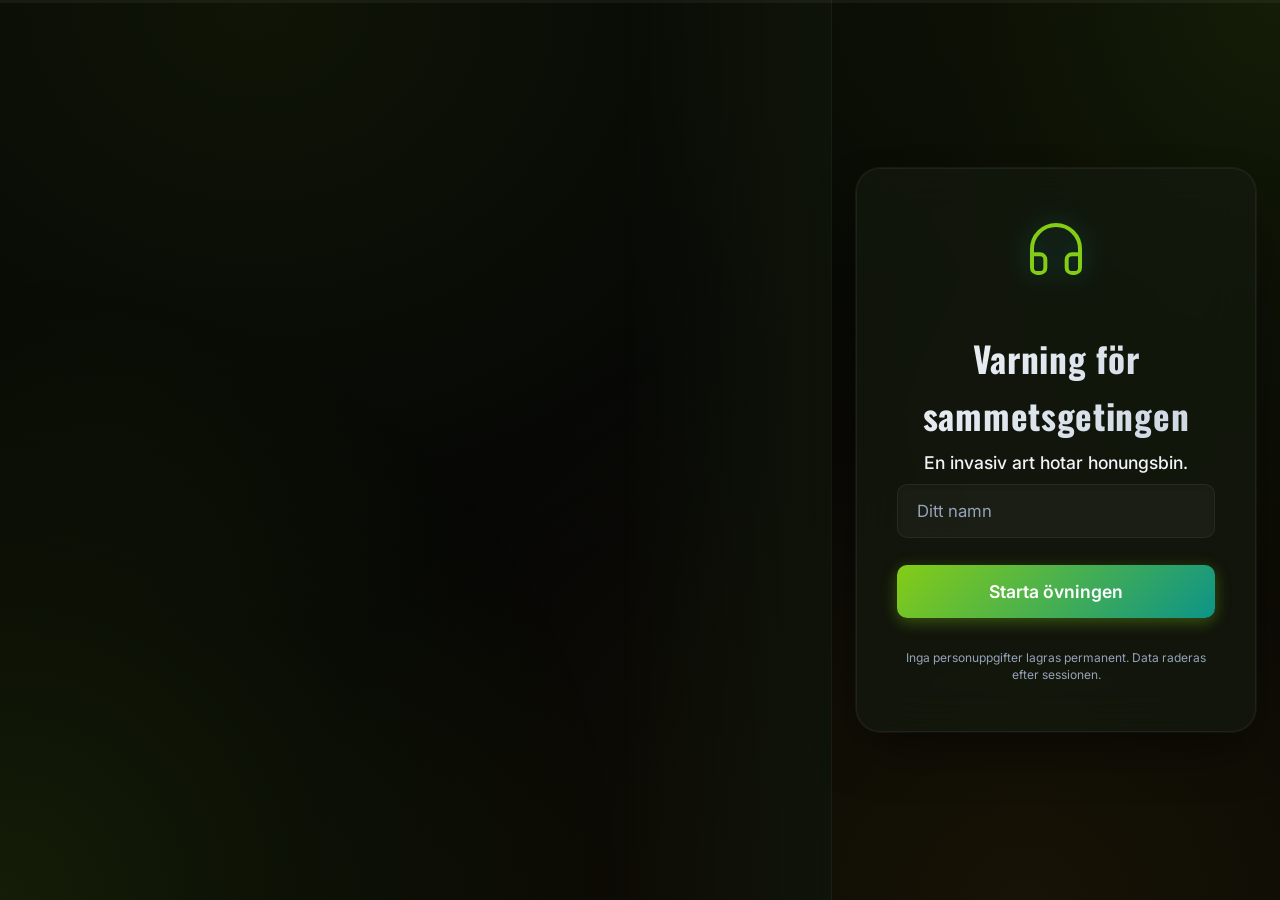
==== index.html @ 755572bb "fix: ta bort play-blockering — elever jobbar självständigt" ====
<!DOCTYPE html>
<html lang="sv">
<head>
    <meta charset="UTF-8">
    <meta name="viewport" content="width=device-width, initial-scale=1.0">
    <title>SoundPulse — Interaktiv Ljudupplevelse</title>
    <meta name="description" content="SoundPulse — en interaktiv ljud-slideshow med synkad transkription, bilder och frågor för klassrummet.">
    <link href="https://fonts.googleapis.com/css2?family=Inter:wght@300;400;500;600;700;800;900&family=Oswald:wght@400;500;600;700&display=swap" rel="stylesheet">
    <style>
        /* ===================================================================
           SOUNDPULSE v2.0 — Design System
           Glassmorphism dark theme, Inter + Oswald typography
           Red Team VEP revision — all K1-K4, V1-V8, F1-F6 addressed
           =================================================================== */

        :root {
            --sp-bg-deep: #0f140a;
            --sp-bg-primary: #151c0f;
            --sp-bg-surface: rgba(20, 26, 15, 0.7);
            --sp-bg-surface-light: rgba(30, 40, 25, 0.5);
            --sp-bg-glass: rgba(255, 255, 255, 0.04);
            --sp-border: rgba(255, 255, 255, 0.06);
            --sp-border-hover: rgba(255, 255, 255, 0.12);
            --sp-accent: #84cc16;
            --sp-accent-glow: rgba(132, 204, 22, 0.35);
            --sp-accent-soft: rgba(132, 204, 22, 0.12);
            --sp-accent-warm: #eab308;
            --sp-accent-warm-glow: rgba(234, 179, 8, 0.3);
            --sp-correct: #10b981;
            --sp-correct-bg: rgba(16, 185, 129, 0.12);
            --sp-incorrect: #ef4444;
            --sp-incorrect-bg: rgba(239, 68, 68, 0.1);
            --sp-warning: #eab308;
            --sp-text: #f0f4f8;
            --sp-text-secondary: #cbd5e1;
            --sp-text-muted: #94a3b8;
            --sp-font-body: 'Inter', -apple-system, BlinkMacSystemFont, sans-serif;
            --sp-font-display: 'Oswald', sans-serif;
            --sp-radius: 16px;
            --sp-radius-sm: 10px;
            --sp-radius-lg: 24px;
            --z-base: 1;
            --z-content: 10;
            --z-player: 50;
            --z-overlay: 100;
            --z-message: 500;
            --z-toast: 1000;
        }

        *, *::before, *::after { margin: 0; padding: 0; box-sizing: border-box; }
        html { font-size: 16px; -webkit-text-size-adjust: 100%; scroll-behavior: smooth; }
        body {
            font-family: var(--sp-font-body);
            background: var(--sp-bg-deep);
            color: var(--sp-text);
            min-height: 100vh;
            overflow-x: hidden;
            line-height: 1.6;
        }

        /* === BACKGROUND === */
        .sp-bg {
            position: fixed; inset: 0; z-index: 0;
            background-color: #050505;
            background-image: 
                radial-gradient(ellipse at 20% 0%, rgba(132, 204, 22, 0.08) 0%, transparent 50%),
                radial-gradient(ellipse at 80% 100%, rgba(234, 179, 8, 0.08) 0%, transparent 50%);
        }

        /* === OFFLINE BANNER (K2) === */
        #spOfflineBanner {
            position: fixed; top: 0; left: 0; right: 0;
            background: #ef4444; color: #fff;
            text-align: center; padding: 0.5rem;
            font-weight: bold; z-index: 9999;
            display: none;
            box-shadow: 0 4px 15px rgba(0,0,0,0.5);
            animation: spSlideDown 0.3s ease-out;
        }

        /* === PROGRESS BAR === */
        .sp-progress-wrap {
            position: fixed; top: 0; left: 0; right: 0; height: 3px;
            background: rgba(255,255,255,0.05); z-index: var(--z-toast);
        }
        .sp-progress-fill {
            height: 100%; width: 0%;
            background: linear-gradient(90deg, var(--sp-accent), var(--sp-accent-warm));
            transition: width 0.3s ease;
        }

        /* === FULLSCREEN MSG === */
        .sp-fullscreen-msg {
            position: fixed; inset: 0; z-index: var(--z-message);
            display: flex; align-items: center; justify-content: center;
            background: #1f2937;
            opacity: 0; pointer-events: none;
            transition: opacity 0.3s ease;
        }
        .sp-fullscreen-msg.show { opacity: 1; pointer-events: all; }
        .sp-fullscreen-msg h1 {
            font-family: var(--sp-font-display);
            font-size: clamp(2rem, 6vw, 4rem);
            text-align: center; padding: 2rem;
            text-transform: uppercase; letter-spacing: 0.05em;
        }

        /* === APP CONTAINER === */
        .sp-main {
            position: relative; z-index: var(--z-content);
            max-width: 1400px; margin: 0 auto;
            padding: 1rem 1.5rem;
            height: 100vh;
            display: flex; flex-direction: column;
            overflow: hidden;
        }

        /* === HEADER === */
        .sp-header {
            display: flex; align-items: center; justify-content: space-between;
            padding: 0.6rem 1rem;
            flex-shrink: 0;
            background: var(--sp-bg-surface);
            backdrop-filter: blur(20px);
            border: 1px solid var(--sp-border);
            border-radius: var(--sp-radius);
            margin-bottom: 1.5rem;
        }
        .sp-header-title {
            font-family: var(--sp-font-display);
            font-size: 1.1rem; font-weight: 600;
            letter-spacing: 0.02em;
        }
        .sp-header-badge {
            font-size: 0.7rem; font-weight: 600;
            padding: 0.25rem 0.6rem;
            border-radius: 99px;
            background: var(--sp-accent-soft);
            color: var(--sp-accent);
            text-transform: uppercase; letter-spacing: 0.08em;
        }
        .sp-login-wrapper {
            display: flex;
            min-height: 100vh; width: 100%;
            position: relative; z-index: 10;
        }
        .sp-login-video-area { display: none; }
        .sp-login-form-area {
            flex: 1; display: flex; align-items: center; justify-content: center;
            padding: 1.5rem; position: relative;
        }
        @media (min-width: 800px) {
            .sp-login-video-area {
                display: block; flex: 0 0 65%;
                position: relative; overflow: hidden;
                border-right: 1px solid var(--sp-border);
            }
            .sp-login-video-area video {
                position: absolute; inset: 0;
                width: 100%; height: 100%; object-fit: cover;
                opacity: 0.9;
            }
            .sp-login-video-overlay {
                position: absolute; inset: 0;
                background: linear-gradient(to right, transparent 75%, var(--sp-bg-deep) 100%);
            }
        }
        .sp-login-wrapper::before {
            content: '';
            position: absolute; inset: 0;
            background: radial-gradient(circle at top right, var(--sp-accent-soft), transparent 40%),
                        radial-gradient(circle at bottom left, var(--sp-accent-soft), transparent 40%);
            z-index: -1; pointer-events: none;
        }

        /* === LOGIN === */
        .sp-login {
            display: flex; align-items: center; justify-content: center;
            min-height: 100vh; padding: 1.5rem;
            position: relative;
            z-index: 10;
        }
        .sp-login-card {
            background: var(--sp-bg-surface);
            backdrop-filter: blur(24px);
            -webkit-backdrop-filter: blur(24px);
            border: 1px solid var(--sp-border);
            box-shadow: 0 25px 50px -12px rgba(0,0,0,0.5), 0 0 0 1px var(--sp-border);
            border-radius: var(--sp-radius-lg);
            padding: 3rem 2.5rem;
            max-width: 440px; width: 100%;
            text-align: center;
            animation: spCardEnter 0.6s cubic-bezier(0.16, 1, 0.3, 1);
        }
        @media (max-width: 480px) {
            .sp-login-card { padding: 2rem 1.5rem; border-radius: var(--sp-radius); }
        }
        .sp-login-logo { 
            font-size: 3.5rem; margin-bottom: 1.5rem; 
            color: var(--sp-accent);
            filter: drop-shadow(0 0 12px rgba(20, 184, 166, 0.4));
        }
        .sp-login-card h1 {
            font-family: var(--sp-font-display);
            font-size: 2.2rem; font-weight: 700;
            letter-spacing: 0.02em; margin-bottom: 0.5rem;
            background: linear-gradient(135deg, var(--sp-text), var(--sp-text-secondary));
            -webkit-background-clip: text;
            -webkit-text-fill-color: transparent;
        }
        .sp-subtitle {
            color: var(--sp-text-secondary);
            font-size: 1rem; margin-bottom: 0.3rem;
        }
        .sp-login-input {
            width: 100%; padding: 1rem 1.2rem;
            background: var(--sp-bg-glass);
            border: 1px solid var(--sp-border);
            border-radius: var(--sp-radius-sm);
            color: var(--sp-text); font-size: 1.05rem;
            font-family: var(--sp-font-body);
            outline: none; transition: all 0.2s;
            margin-bottom: 1.2rem;
            box-shadow: inset 0 2px 4px rgba(0,0,0,0.1);
        }
        .sp-login-input:focus { 
            border-color: var(--sp-accent); 
            background: var(--sp-bg-surface-light);
            box-shadow: 0 0 0 3px var(--sp-accent-soft), inset 0 2px 4px rgba(0,0,0,0.1); 
        }
        .sp-login-input::placeholder { color: var(--sp-text-muted); }

        /* === BUTTONS === */
        .sp-btn-primary {
            width: 100%; padding: 0.9rem 1.5rem;
            background: linear-gradient(135deg, var(--sp-accent), #0d9488);
            color: #fff; border: none; border-radius: var(--sp-radius-sm);
            font-size: 1rem; font-weight: 600;
            font-family: var(--sp-font-body);
            cursor: pointer; transition: all 0.2s;
            box-shadow: 0 4px 15px var(--sp-accent-glow);
        }
        .sp-btn-primary:hover { transform: translateY(-1px); box-shadow: 0 6px 20px var(--sp-accent-glow); }
        .sp-btn-primary:focus-visible { outline: 2px solid var(--sp-accent); outline-offset: 2px; }

        .sp-btn-ghost {
            width: 100%; padding: 0.8rem 1.5rem;
            background: transparent;
            color: var(--sp-text-secondary);
            border: 1px solid var(--sp-border);
            border-radius: var(--sp-radius-sm);
            font-size: 0.9rem; font-weight: 500;
            font-family: var(--sp-font-body);
            cursor: pointer; transition: all 0.2s;
        }
        .sp-btn-ghost:hover { border-color: var(--sp-border-hover); color: var(--sp-text); }
        .sp-btn-ghost:focus-visible { outline: 2px solid var(--sp-accent); outline-offset: 2px; }

        .sp-btn-sm {
            padding: 0.5rem 1rem;
            background: var(--sp-bg-glass);
            border: 1px solid var(--sp-border);
            border-radius: var(--sp-radius-sm);
            color: var(--sp-text-secondary);
            font-size: 0.8rem; font-weight: 500;
            font-family: var(--sp-font-body);
            cursor: pointer; transition: all 0.2s;
        }
        .sp-btn-sm:hover { border-color: var(--sp-accent); color: var(--sp-accent); }
        .sp-btn-sm:focus-visible { outline: 2px solid var(--sp-accent); outline-offset: 2px; }

        .sp-divider {
            display: flex; align-items: center; gap: 1rem;
            color: var(--sp-text-muted); font-size: 0.8rem;
            margin: 1.2rem 0;
        }
        .sp-divider::before, .sp-divider::after {
            content: ''; flex: 1; height: 1px;
            background: var(--sp-border);
        }

        /* === MODE SELECTOR === */
        .sp-mode-selector {
            display: flex; gap: 1rem; margin-top: 1.5rem;
        }
        .sp-mode-card {
            flex: 1; padding: 1.2rem;
            background: var(--sp-bg-glass);
            border: 1px solid var(--sp-border);
            border-radius: var(--sp-radius);
            text-align: center; cursor: pointer;
            transition: all 0.25s;
        }
        .sp-mode-card:hover { border-color: var(--sp-accent); transform: translateY(-2px); }
        .sp-mode-card:focus-visible { outline: 2px solid var(--sp-accent); outline-offset: 2px; }
        .sp-mode-card .sp-mode-icon { font-size: 2rem; margin-bottom: 0.5rem; }
        .sp-mode-card .sp-mode-label {
            font-weight: 600; font-size: 0.9rem;
            color: var(--sp-text);
        }
        .sp-mode-card .sp-mode-desc {
            font-size: 0.75rem; color: var(--sp-text-muted);
            margin-top: 0.3rem;
        }

        /* === PLAYER === */
        .sp-player {
            background: var(--sp-bg-surface);
            backdrop-filter: blur(20px);
            border: 1px solid var(--sp-border);
            border-radius: var(--sp-radius);
            padding: 0.8rem 1rem;
            margin-bottom: 0.8rem;
            flex-shrink: 0;
            display: flex; align-items: center; gap: 0.8rem;
        }
        .sp-player-btn {
            width: 44px; height: 44px;
            background: linear-gradient(135deg, var(--sp-accent), #0d9488);
            border: none; border-radius: 50%;
            color: #fff; font-size: 1.1rem;
            cursor: pointer; display: flex;
            align-items: center; justify-content: center;
            transition: transform 0.15s;
            flex-shrink: 0;
        }
        .sp-player-btn:hover { transform: scale(1.08); }
        .sp-player-btn:focus-visible { outline: 2px solid var(--sp-accent); outline-offset: 2px; }

        .sp-timeline-wrap { flex: 1; display: flex; flex-direction: column; gap: 0.3rem; }
        .sp-timeline {
            width: 100%; height: 6px;
            -webkit-appearance: none; appearance: none;
            background: rgba(255,255,255,0.08);
            border-radius: 3px; outline: none;
            cursor: pointer;
        }
        .sp-timeline::-webkit-slider-thumb {
            -webkit-appearance: none; width: 14px; height: 14px;
            border-radius: 50%;
            background: var(--sp-accent);
            box-shadow: 0 0 6px var(--sp-accent-glow);
            cursor: pointer;
        }
        .sp-timeline::-moz-range-thumb {
            width: 14px; height: 14px;
            border-radius: 50%; border: none;
            background: var(--sp-accent);
            box-shadow: 0 0 6px var(--sp-accent-glow);
            cursor: pointer;
        }
        .sp-timeline::-moz-range-track {
            background: rgba(255,255,255,0.08);
            border-radius: 3px; height: 4px;
        }
        .sp-time-row {
            display: flex; justify-content: space-between;
            font-size: 0.7rem; color: var(--sp-text-muted);
            font-variant-numeric: tabular-nums;
        }
        .sp-speed-btn {
            padding: 0.3rem 0.6rem;
            background: var(--sp-bg-glass);
            border: 1px solid var(--sp-border);
            border-radius: 6px;
            color: var(--sp-text-secondary);
            font-size: 0.75rem; font-weight: 600;
            cursor: pointer; transition: all 0.2s;
            font-family: var(--sp-font-body);
        }
        .sp-speed-btn:hover { border-color: var(--sp-accent); color: var(--sp-accent); }
        .sp-speed-btn:focus-visible { outline: 2px solid var(--sp-accent); outline-offset: 2px; }

        /* === VISUAL CONTENT === */
        .sp-split-layout {
            display: grid;
            grid-template-columns: 1fr;
            gap: 1rem;
            position: relative;
            flex: 1;
            overflow: hidden;
        }
        @media (min-width: 900px) {
            .sp-split-layout {
                grid-template-columns: 35% 1fr;
            }
            .sp-split-layout.no-visual {
                grid-template-columns: 1fr;
            }
        }
        .sp-triptych {
            display: flex;
            flex-direction: column;
            gap: 1rem;
            height: 100%;
        }
        .sp-triptych-top {
            display: flex;
            gap: 1rem;
            height: 40%;
        }
        .sp-triptych-top img {
            width: 50%;
            object-fit: cover;
            border-radius: var(--sp-radius);
            border: 2px solid transparent;
            transition: all 0.6s ease;
            filter: brightness(0.6);
        }
        .sp-triptych-top img.highlight {
            border-color: var(--sp-accent-warm);
            box-shadow: 0 0 25px rgba(234, 179, 8, 0.4), inset 0 0 15px rgba(234, 179, 8, 0.1);
            filter: brightness(1);
            transform: scale(1.03);
        }
        .sp-triptych-top img.dimmed {
            filter: brightness(0.3);
            transform: scale(0.97);
        }
        .sp-triptych-bottom {
            position: relative;
            flex: 1;
            border-radius: var(--sp-radius);
            overflow: hidden;
            border: 1px solid var(--sp-border);
            background: #000;
        }
        .sp-visual-side {
            position: relative;
            border-radius: var(--sp-radius);
            overflow: hidden;
            background: rgba(10, 15, 10, 0.4);
            border: 1px solid rgba(255,255,255,0.06);
            box-shadow: 0 10px 30px -10px rgba(0,0,0,0.5);
            height: 100%;
        }
        .sp-bg-video {
            position: absolute; inset: 0;
            width: 100%; height: 100%;
            object-fit: contain;
            opacity: 0.8;
        }
        .sp-dynamic-side {
            position: relative;
            display: flex; flex-direction: column;
            background: rgba(15, 20, 15, 0.3);
            backdrop-filter: blur(24px);
            -webkit-backdrop-filter: blur(24px);
            border: 1px solid rgba(255,255,255,0.06);
            border-radius: var(--sp-radius);
            padding: 1.5rem;
            overflow: hidden;
            box-shadow: 0 10px 30px -10px rgba(0,0,0,0.5);
            flex: 1;
            min-height: 0;
        }

        .sp-visual {
            background: var(--sp-bg-surface);
            backdrop-filter: blur(20px);
            border: 1px solid var(--sp-border);
            border-radius: var(--sp-radius);
            overflow: hidden; margin-bottom: 1.5rem;
            aspect-ratio: 16/9; position: relative;
        }
        .sp-visual img { width: 100%; height: 100%; object-fit: cover; }
        .sp-segment-title {
            position: absolute; bottom: 0; left: 0; right: 0;
            padding: 1.5rem 1.5rem 1rem 1.5rem;
            background: linear-gradient(transparent, rgba(0,0,0,0.85));
            font-family: var(--sp-font-display);
            font-size: 1.4rem; font-weight: 600;
            color: #ffffff !important;
            text-shadow: 0 2px 6px rgba(0,0,0,0.9);
        }

        /* === TRANSCRIPT === */
        .sp-transcript {
            padding: 4rem 0;
            flex: 1;
            overflow-y: auto;
            scroll-behavior: smooth;
            background: transparent;
            border: none;
            box-shadow: none;
            transition: opacity 0.3s;
            mask-image: linear-gradient(to bottom, transparent 0%, black 15%, black 85%, transparent 100%);
            -webkit-mask-image: linear-gradient(to bottom, transparent 0%, black 15%, black 85%, transparent 100%);
        }
        .sp-line { margin-bottom: 2rem; transition: transform 0.4s cubic-bezier(0.4, 0, 0.2, 1); transform-origin: left center; }
        .sp-line.active-line { transform: scale(1.03); }
        .sp-word { 
            transition: all 0.2s ease-out; 
            border-radius: 4px; padding: 2px 4px; cursor: default; 
            font-size: 1.8rem; line-height: 2.2; font-weight: 500;
            color: #6a7370;
        }
        .sp-word.spoken { 
            color: #a0a8a5;
        }
        .sp-word.active { 
            color: #fde047 !important; 
            font-weight: 700; 
            background: transparent; 
            text-shadow: 0 0 10px rgba(253, 224, 71, 0.3);
        }
        .sp-segment-break { display: block; height: 0.5rem; }
        .sp-word.has-gloss {
            text-decoration: underline;
            text-decoration-color: rgba(234, 179, 8, 0.7);
            text-decoration-style: dotted;
            text-decoration-thickness: 2px;
            text-underline-offset: 4px;
            cursor: help;
            position: relative;
        }
        .sp-word.has-gloss:hover, .sp-word.has-gloss:focus {
            text-decoration-color: rgba(234, 179, 8, 1);
            text-decoration-style: solid;
            background: rgba(234, 179, 8, 0.08);
        }
        .sp-gloss-popup {
            position: absolute;
            top: calc(100% + 4px); left: 0;
            transform: none;
            background: var(--sp-bg-deep);
            border: 1px solid var(--sp-accent-warm);
            border-radius: 8px;
            padding: 0.5rem 0.8rem;
            font-size: 0.75rem;
            color: var(--sp-text);
            line-height: 1.4;
            white-space: normal;
            width: max-content; max-width: 220px; min-width: 160px;
            z-index: 100;
            box-shadow: 0 8px 24px rgba(0,0,0,0.6);
            pointer-events: none;
            opacity: 0;
            transition: opacity 0.2s;
        }
        .sp-word.has-gloss:hover .sp-gloss-popup,
        .sp-word.has-gloss:focus .sp-gloss-popup {
            opacity: 1;
        }

        /* === QUESTION OVERLAY (3D FLIP) === */
        .sp-dynamic-side {
            perspective: 1200px;
        }
        .sp-question-wrap {
            position: absolute; inset: 0; z-index: var(--z-overlay);
            display: flex; align-items: center; justify-content: center;
            background: var(--sp-bg-deep);
            opacity: 0; pointer-events: none;
            padding: 1.5rem;
            backface-visibility: hidden;
            transform: rotateY(180deg);
            transition: opacity 0.15s ease, transform 0.5s ease;
            border-radius: var(--sp-radius);
        }
        .sp-question-wrap.show {
            opacity: 1; pointer-events: all;
            transform: rotateY(0deg);
        }
        .sp-question-card {
            background: var(--sp-bg-surface);
            backdrop-filter: blur(30px);
            border: 1px solid var(--sp-border);
            border-radius: var(--sp-radius-lg);
            padding: 2rem;
            max-width: 600px; width: 100%;
            max-height: 90vh; overflow-y: auto;
        }
        .sp-q-badge {
            font-size: 0.7rem; font-weight: 600;
            padding: 0.25rem 0.7rem;
            border-radius: 99px;
            background: var(--sp-accent-soft);
            color: var(--sp-accent);
            display: inline-block; margin-bottom: 1rem;
            text-transform: uppercase; letter-spacing: 0.06em;
        }

        /* === GLOSSARY TOOLTIP (tap-friendly) === */
        .sp-glossary {
            border-bottom: 1px dashed var(--sp-accent);
            cursor: help;
            color: var(--sp-accent);
        }
        .sp-glossary-def {
            display: none;
            background: #1e293b;
            color: #e2e8f0;
            padding: 0.6rem 0.8rem;
            border-radius: 8px;
            font-size: 0.8rem;
            line-height: 1.4;
            margin-top: 0.4rem;
            box-shadow: 0 4px 20px rgba(0,0,0,0.4);
            animation: spFadeSlideUp 0.2s ease-out;
        }
        .sp-glossary-def.show { display: block; }

        /* === TRANSCRIPT TOGGLE === */
        .sp-transcript-toggle {
            display: none;
            width: 100%; padding: 0.5rem;
            background: var(--sp-bg-glass);
            border: 1px solid var(--sp-border);
            border-radius: var(--sp-radius-sm);
            color: var(--sp-text-secondary);
            font-size: 0.8rem; font-family: var(--sp-font-body);
            cursor: pointer; transition: all 0.2s;
            margin-bottom: 0.5rem;
        }
        .sp-transcript-toggle:hover { border-color: var(--sp-accent); color: var(--sp-accent); }
        @media (max-width: 640px) {
            .sp-transcript-toggle { display: block; }
            .sp-transcript.collapsed { display: none; }
        }

        /* === INSTRUCTION OVERLAY === */
        .sp-intro-overlay {
            position: fixed; inset: 0; z-index: var(--z-overlay);
            display: flex; align-items: center; justify-content: center;
            background: rgba(5, 5, 8, 0.92);
            backdrop-filter: blur(12px);
            padding: 1.5rem;
        }
        .sp-intro-card {
            background: var(--sp-bg-surface);
            border: 1px solid var(--sp-border);
            border-radius: var(--sp-radius-lg);
            padding: 2.5rem 2rem;
            max-width: 480px; width: 100%;
            text-align: center;
            animation: spCardEnter 0.5s ease-out;
        }
        .sp-intro-card h2 {
            font-family: var(--sp-font-display);
            font-size: 1.6rem; margin-bottom: 1.5rem;
        }
        .sp-intro-steps {
            text-align: left;
            margin: 1.5rem 0;
        }
        .sp-intro-step {
            display: flex; align-items: flex-start; gap: 0.8rem;
            margin-bottom: 1rem;
            font-size: 0.95rem;
            color: var(--sp-text-secondary);
        }
        .sp-intro-step-icon {
            font-size: 1.3rem;
            flex-shrink: 0;
            margin-top: 0.1rem;
        }

        /* === REWIND BUTTON === */
        .sp-rewind-btn {
            display: inline-flex; align-items: center; gap: 0.5rem;
            background: var(--sp-bg-surface-light); border: 1px solid var(--sp-border);
            color: var(--sp-text); border-radius: var(--sp-radius-sm);
            padding: 0.6rem 1rem; font-size: 0.85rem; font-weight: 500;
            cursor: pointer; transition: all 0.2s;
            margin-top: 1rem; box-shadow: 0 2px 5px rgba(0,0,0,0.1);
        }
        .sp-rewind-btn:hover { 
            border-color: var(--sp-accent); color: var(--sp-accent); 
            background: var(--sp-bg-surface); transform: translateY(-1px);
            box-shadow: 0 4px 8px rgba(0,0,0,0.15);
        }
        .sp-rewind-btn:active { transform: translateY(0); }
        .sp-q-text {
            font-size: 1.25rem; font-weight: 500;
            line-height: 1.5; margin-bottom: 1.5rem;
            color: var(--sp-text);
        }

        /* MC options */
        .sp-options { display: flex; flex-direction: column; gap: 0.6rem; }
        .sp-opt {
            display: flex; align-items: center; gap: 1rem;
            padding: 1rem 1.2rem;
            background: var(--sp-bg-surface-light); border: 2px solid var(--sp-border);
            border-radius: var(--sp-radius-sm); cursor: pointer; transition: all 0.2s;
            font-size: 1.15rem; color: var(--sp-text);
        }
        .sp-opt:hover { border-color: var(--sp-accent); background: var(--sp-accent-soft); }
        .sp-opt:focus-visible { outline: 2px solid var(--sp-accent); outline-offset: 2px; }
        .sp-opt.correct-opt { border-color: var(--sp-correct); background: var(--sp-correct-bg); }
        .sp-opt.wrong-opt { border-color: var(--sp-incorrect); background: var(--sp-incorrect-bg); }
        .sp-opt.dimmed { opacity: 0.4; }
        .sp-letter {
            width: 28px; height: 28px;
            display: flex; align-items: center; justify-content: center;
            border-radius: 6px; font-weight: 700; font-size: 0.8rem;
            background: var(--sp-bg-surface-light);
            color: var(--sp-text-secondary);
            flex-shrink: 0;
        }

        /* Categorize */
        .sp-cat-area { display: flex; flex-direction: column; gap: 1rem; margin-bottom: 1rem; }
        .sp-cat-bucket {
            background: var(--sp-bg-glass);
            border: 1px solid var(--sp-border);
            border-radius: var(--sp-radius-sm);
            padding: 0.8rem; min-height: 60px;
        }
        .sp-cat-bucket-title {
            font-size: 0.8rem; font-weight: 600;
            color: var(--sp-accent); margin-bottom: 0.5rem;
            text-transform: uppercase; letter-spacing: 0.05em;
        }
        .sp-chip-pool { display: flex; flex-wrap: wrap; gap: 0.5rem; margin-bottom: 1rem; }
        .sp-chip {
            padding: 0.5rem 0.9rem;
            background: var(--sp-bg-surface-light);
            border: 1px solid var(--sp-border);
            border-radius: 99px;
            font-size: 0.85rem; cursor: pointer;
            transition: all 0.2s; user-select: none;
        }
        .sp-chip:hover { border-color: var(--sp-accent); }
        .sp-chip:focus-visible { outline: 2px solid var(--sp-accent); outline-offset: 2px; }
        .sp-chip.assigned-0 { border-color: var(--sp-accent); color: var(--sp-accent); background: var(--sp-accent-soft); }
        .sp-chip.assigned-1 { border-color: var(--sp-accent-warm); color: var(--sp-accent-warm); background: rgba(245,158,11,0.12); }
        .sp-chip.correct-chip { border-color: var(--sp-correct); background: var(--sp-correct-bg); }
        .sp-chip.wrong-chip { border-color: var(--sp-incorrect); background: var(--sp-incorrect-bg); }

        /* Match */
        .sp-match-area { display: grid; grid-template-columns: 1fr 1fr; gap: 0.8rem; margin-bottom: 1rem; }
        .sp-match-item {
            padding: 0.7rem 0.9rem;
            background: var(--sp-bg-glass);
            border: 1px solid var(--sp-border);
            border-radius: var(--sp-radius-sm);
            font-size: 0.85rem; cursor: pointer;
            transition: all 0.2s; text-align: center;
        }
        @media (max-width: 640px) {
            .sp-match-area { gap: 0.4rem; }
            .sp-match-item { font-size: 0.75rem; padding: 0.4rem; }
        }
        .sp-match-item:hover { border-color: var(--sp-accent); }
        .sp-match-item:focus-visible { outline: 2px solid var(--sp-accent); outline-offset: 2px; }
        .sp-match-item.selected { border-color: var(--sp-accent); background: var(--sp-accent-soft); box-shadow: 0 0 10px var(--sp-accent-glow); }
        .sp-match-item.paired { opacity: 0.5; pointer-events: none; border-color: var(--sp-correct); }
        .sp-match-item.wrong-match { border-color: var(--sp-incorrect); background: var(--sp-incorrect-bg); }

        /* Lucktext */
        .sp-lucktext-area { font-size: 1rem; line-height: 2; margin-bottom: 1rem; }
        .sp-luck-input {
            display: inline-block; width: 120px;
            padding: 0.3rem 0.6rem;
            background: var(--sp-bg-glass);
            border: none; border-bottom: 2px solid var(--sp-accent);
            color: var(--sp-text); font-size: 0.95rem;
            font-family: var(--sp-font-body);
            outline: none; transition: border-color 0.2s;
            border-radius: 4px 4px 0 0;
        }
        .sp-luck-input:focus { border-bottom-color: var(--sp-accent-warm); }
        .sp-luck-input.correct-input { border-bottom-color: var(--sp-correct); background: var(--sp-correct-bg); }
        .sp-luck-input.wrong-input { border-bottom-color: var(--sp-incorrect); background: var(--sp-incorrect-bg); }

        /* Freetext */
        .sp-freetext-area { margin-bottom: 1rem; }
        .sp-freetext-textarea {
            width: 100%; min-height: 100px;
            padding: 0.9rem 1rem;
            background: var(--sp-bg-glass);
            border: 1px solid var(--sp-border);
            border-radius: var(--sp-radius-sm);
            color: var(--sp-text); font-size: 0.95rem;
            font-family: var(--sp-font-body);
            outline: none; resize: vertical;
            transition: border-color 0.2s;
        }
        .sp-freetext-textarea:focus { border-color: var(--sp-accent); }
        .sp-freetext-textarea::placeholder { color: var(--sp-text-muted); }

        /* Feedback */
        .sp-feedback {
            margin-top: 1rem; padding: 1rem;
            border-radius: var(--sp-radius-sm);
            font-size: 0.9rem; line-height: 1.5;
            display: none;
        }
        .sp-feedback.show { display: block; animation: spFadeSlideUp 0.3s ease-out; }
        .sp-feedback.ok { background: var(--sp-correct-bg); border: 1px solid rgba(16,185,129,0.3); color: #a7f3d0; }
        .sp-feedback.nok { background: var(--sp-incorrect-bg); border: 1px solid rgba(239,68,68,0.3); color: #fca5a5; }

        .sp-continue-btn {
            display: none; width: 100%;
            margin-top: 1rem; padding: 0.8rem;
            background: var(--sp-bg-glass);
            border: 1px solid var(--sp-border);
            border-radius: var(--sp-radius-sm);
            color: var(--sp-text); font-size: 0.9rem;
            font-weight: 600; cursor: pointer;
            font-family: var(--sp-font-body);
            transition: all 0.2s;
        }
        .sp-continue-btn.show { display: block; animation: spFadeSlideUp 0.3s ease-out; }
        .sp-continue-btn:hover { border-color: var(--sp-accent); }
        .sp-continue-btn:focus-visible { outline: 2px solid var(--sp-accent); outline-offset: 2px; }

        .sp-submit-btn {
            padding: 0.7rem 1.5rem;
            background: linear-gradient(135deg, var(--sp-accent), #0d9488);
            color: #fff; border: none;
            border-radius: var(--sp-radius-sm);
            font-size: 0.9rem; font-weight: 600;
            cursor: pointer; transition: all 0.2s;
            font-family: var(--sp-font-body);
        }
        .sp-submit-btn:hover { transform: translateY(-1px); }
        .sp-submit-btn:focus-visible { outline: 2px solid var(--sp-accent); outline-offset: 2px; }
        .sp-submit-btn:disabled { opacity: 0.5; cursor: not-allowed; transform: none; }

        /* === RESULTS === */
        .sp-results { text-align: center; }
        .sp-results-emoji { font-size: 4rem; margin-bottom: 0.5rem; }
        .sp-results h2 { font-family: var(--sp-font-display); font-size: 1.8rem; margin-bottom: 0.5rem; }
        .sp-score-line { color: var(--sp-text-secondary); margin-bottom: 1.5rem; }
        .sp-result-row {
            display: flex; align-items: center; gap: 0.8rem;
            padding: 0.6rem 0.8rem; border-radius: 8px;
            margin-bottom: 0.4rem; font-size: 0.85rem;
        }
        .sp-result-row.ok { background: var(--sp-correct-bg); }
        .sp-result-row.nok { background: var(--sp-incorrect-bg); }
        .sp-result-icon { font-size: 1.1rem; flex-shrink: 0; }

        /* === TEACHER PANEL === */
        .sp-teacher {
            position: relative; z-index: var(--z-content);
            max-width: 1100px; margin: 0 auto;
            padding: 1.5rem; min-height: 100vh;
        }
        .sp-teacher-layout {
            display: grid;
            grid-template-columns: 3fr 2fr;
            grid-template-areas:
                "top top"
                "main sidebar"
                "bottom bottom";
            gap: 1.5rem;
        }
        @media (max-width: 900px) {
            .sp-teacher-layout {
                grid-template-columns: 1fr;
                grid-template-areas: "top" "main" "sidebar" "bottom";
            }
        }
        .sp-panel-top { grid-area: top; display: flex; align-items: center; gap: 1rem; padding: 0.8rem 1.2rem; }
        .sp-panel-main { grid-area: main; }
        .sp-panel-sidebar { grid-area: sidebar; }
        .sp-panel-bottom { grid-area: bottom; display: flex; gap: 1rem; align-items: center; justify-content: space-between; flex-wrap: wrap; }
        
        .sp-panel {
            background: var(--sp-bg-surface);
            backdrop-filter: blur(20px);
            border: 1px solid var(--sp-border);
            border-radius: var(--sp-radius);
            padding: 1.2rem;
            box-shadow: 0 4px 20px rgba(0,0,0,0.2);
        }
        .sp-panel-title {
            font-family: var(--sp-font-display);
            font-size: 0.9rem; font-weight: 600;
            color: var(--sp-accent); margin-bottom: 1rem;
            text-transform: uppercase; letter-spacing: 0.06em;
        }
        .sp-q-list { display: flex; flex-direction: column; gap: 0.4rem; }
        .sp-q-list-item {
            display: flex; align-items: center; gap: 0.6rem;
            padding: 0.6rem 0.8rem;
            background: var(--sp-bg-glass);
            border: 1px solid var(--sp-border);
            border-radius: 8px;
            font-size: 0.8rem; cursor: pointer;
            transition: all 0.2s;
        }
        .sp-q-list-item:hover { border-color: var(--sp-accent); }
        .sp-q-list-item:focus-visible { outline: 2px solid var(--sp-accent); outline-offset: 2px; }
        .sp-q-list-item.active { border-color: var(--sp-accent); background: var(--sp-accent-soft); }
        .sp-q-list-item.pushed { border-left: 3px solid var(--sp-correct); }

        /* Teacher dashboard */
        .sp-dash-header {
            font-size: 1rem; font-weight: 700;
            margin-bottom: 0.8rem; color: var(--sp-text);
        }
        .sp-dash-q {
            padding: 0.5rem 0.7rem;
            background: var(--sp-bg-glass);
            border-radius: 6px; margin-bottom: 0.3rem;
            font-size: 0.8rem; color: var(--sp-text-secondary);
            display: flex; justify-content: space-between;
        }

        /* Teacher message */
        .sp-msg-input {
            width: 100%; padding: 0.6rem 0.8rem;
            background: var(--sp-bg-glass);
            border: 1px solid var(--sp-border);
            border-radius: 8px;
            color: var(--sp-text); font-size: 0.85rem;
            font-family: var(--sp-font-body);
            outline: none; margin-bottom: 0.5rem;
        }
        .sp-msg-input:focus { border-color: var(--sp-accent); }
        .sp-msg-btns { display: flex; gap: 0.4rem; flex-wrap: wrap; }

        /* Copy link */
        .sp-copy-btn {
            display: inline-flex; align-items: center; gap: 0.4rem;
            padding: 0.5rem 1rem;
            background: var(--sp-bg-glass);
            border: 1px solid var(--sp-border);
            border-radius: 8px;
            color: var(--sp-text-secondary);
            font-size: 0.8rem; cursor: pointer;
            font-family: var(--sp-font-body);
            transition: all 0.2s;
        }
        .sp-copy-btn:hover { border-color: var(--sp-accent); color: var(--sp-accent); }
        .sp-copy-btn:focus-visible { outline: 2px solid var(--sp-accent); outline-offset: 2px; }
        .sp-copy-btn.copied { border-color: var(--sp-correct); color: var(--sp-correct); }

        /* GDPR text */
        .sp-gdpr {
            font-size: 0.7rem; color: var(--sp-text-muted);
            margin-top: 1.5rem; line-height: 1.4;
        }

        /* Live status */
        .sp-live-dot {
            display: inline-block; width: 8px; height: 8px;
            border-radius: 50%; background: var(--sp-correct);
            animation: spPulse 2s infinite; margin-right: 0.4rem;
            vertical-align: middle;
        }


        /* === TEACHER PROGRESS GRID === */
        .sp-student-row {
            display: flex; align-items: center; gap: 0.8rem;
            padding: 0.6rem 0.8rem;
            border-bottom: 1px solid rgba(255,255,255,0.04);
            transition: opacity 0.3s;
        }
        .sp-student-row:last-child { border-bottom: none; }
        .sp-student-row.inactive { opacity: 0.35; }
        .sp-student-name {
            min-width: 100px; max-width: 140px;
            font-size: 0.8rem; font-weight: 500;
            color: var(--sp-text);
            white-space: nowrap; overflow: hidden; text-overflow: ellipsis;
        }
        .sp-q-squares {
            display: flex; gap: 3px; flex: 1;
        }
        .sp-q-square {
            width: 24px; height: 24px;
            border-radius: 4px;
            border: 1px solid rgba(255,255,255,0.08);
            background: rgba(255,255,255,0.04);
            transition: all 0.3s;
            position: relative;
        }
        .sp-q-square.correct { background: var(--sp-correct); border-color: var(--sp-correct); }
        .sp-q-square.incorrect { background: var(--sp-incorrect); border-color: var(--sp-incorrect); }
        .sp-q-square.rewound-correct { background: var(--sp-warning); border-color: var(--sp-warning); }
        .sp-q-square.rewound-incorrect { background: #f97316; border-color: #f97316; }
        .sp-q-square::after {
            content: attr(data-q);
            position: absolute; inset: 0;
            display: flex; align-items: center; justify-content: center;
            font-size: 0.55rem; font-weight: 700; color: rgba(255,255,255,0.7);
        }

        /* === ANIMATIONS === */
        @keyframes spCardEnter {
            from { opacity: 0; transform: translateY(30px) scale(0.96); }
            to { opacity: 1; transform: translateY(0) scale(1); }
        }
        @keyframes spFadeSlideUp {
            from { opacity: 0; transform: translateY(10px); }
            to { opacity: 1; transform: translateY(0); }
        }
        @keyframes spPulse {
            0%, 100% { opacity: 1; }
            50% { opacity: 0.5; }
        }
        @keyframes spSlideIn {
            from { opacity: 0; transform: translateX(40px); }
            to { opacity: 1; transform: translateX(0); }
        }
        @keyframes spSlideDown {
            from { transform: translateY(-100%); }
            to { transform: translateY(0); }
        }

        /* === FOCUS VISIBLE (K3) === */
        :focus-visible { outline: 2px solid var(--sp-accent); outline-offset: 2px; }
        [role="button"] { cursor: pointer; }

        /* === REDUCED MOTION === */
        @media (prefers-reduced-motion: reduce) {
            *, *::before, *::after {
                animation: none !important;
                transition: none !important;
            }
            .sp-live-dot {
                animation: none !important;
                opacity: 1;
            }
        }

        /* === CUSTOM SCROLLBAR === */
        .sp-transcript::-webkit-scrollbar { width: 6px; }
        .sp-transcript::-webkit-scrollbar-track { background: transparent; }
        .sp-transcript::-webkit-scrollbar-thumb {
            background: rgba(255,255,255,0.15); border-radius: 3px;
        }
        .sp-transcript::-webkit-scrollbar-thumb:hover { background: rgba(255,255,255,0.25); }
        .sp-transcript { scrollbar-width: thin; scrollbar-color: rgba(255,255,255,0.15) transparent; }

        /* === RESPONSIVE === */
        @media (max-width: 768px) {
            .sp-teacher-grid { grid-template-columns: 1fr; }
        }
        @media (max-width: 640px) {
            .sp-main { padding: 0.5rem; height: 100vh; }
            .sp-header { padding: 0.8rem 1rem; }
            .sp-mode-selector { flex-direction: column; }
            .sp-login-card { padding: 2rem 1.5rem; }
            .sp-match-area { grid-template-columns: 1fr; }
            .sp-visual { max-height: 30vh; }
            .sp-visual img { max-height: 25vh; object-fit: contain; }
            .sp-segment-title { font-size: 0.85rem; }
            .sp-question-card { padding: 1.5rem 1rem; }
            .sp-q-text { font-size: 1rem; }
        }
        @media (max-width: 420px) {
            .sp-main { padding: 0.3rem; height: 100vh; }
            .sp-header-title { font-size: 0.9rem; }
            .sp-player-btn { width: 36px; height: 36px; font-size: 0.9rem; }
            .sp-transcript { max-height: 120px; font-size: 0.85rem; }
        }

        /* === BEE DEFENSE GAME === */
        .sp-game-wrap {
            position: fixed; inset: 0; z-index: var(--z-overlay);
            background: #050508;
            display: none;
        }
        .sp-game-wrap.show { display: block; }
        .sp-game-canvas {
            width: 100%; height: 100%;
            display: block;
            touch-action: none;
        }
        .sp-game-hud {
            position: fixed; top: 1rem; left: 50%;
            transform: translateX(-50%);
            z-index: calc(var(--z-overlay) + 1);
            display: flex; flex-direction: column; align-items: center; gap: 0.5rem;
            pointer-events: none;
        }
        .sp-game-title {
            font-family: var(--sp-font-display);
            font-size: 1.3rem; font-weight: 700;
            color: var(--sp-text);
            text-shadow: 0 2px 8px rgba(0,0,0,0.8);
            letter-spacing: 0.04em;
        }
        .sp-game-temp-wrap {
            width: 240px; height: 24px;
            background: rgba(15, 20, 30, 0.8);
            backdrop-filter: blur(10px);
            border: 1px solid var(--sp-border);
            border-radius: 12px;
            overflow: hidden; position: relative;
        }
        .sp-game-temp-fill {
            height: 100%; width: 0%;
            background: linear-gradient(90deg, #3b82f6, #f59e0b, #ef4444, #dc2626);
            transition: width 0.3s ease;
            border-radius: 12px;
        }
        .sp-game-temp-text {
            position: absolute; inset: 0;
            display: flex; align-items: center; justify-content: center;
            font-size: 0.75rem; font-weight: 700;
            color: #fff; text-shadow: 0 1px 3px rgba(0,0,0,0.5);
            font-variant-numeric: tabular-nums;
        }
        .sp-game-status {
            font-size: 0.8rem; color: var(--sp-text-secondary);
            text-shadow: 0 1px 4px rgba(0,0,0,0.8);
        }
        .sp-game-instructions {
            position: fixed; bottom: 1.5rem; left: 50%;
            transform: translateX(-50%);
            z-index: calc(var(--z-overlay) + 1);
            max-width: 400px; width: 90%;
            padding: 1rem 1.2rem;
            background: rgba(15, 20, 30, 0.85);
            backdrop-filter: blur(20px);
            border: 1px solid var(--sp-border);
            border-radius: var(--sp-radius);
            text-align: center;
            pointer-events: auto;
            animation: spFadeSlideUp 0.5s ease-out;
        }
        .sp-game-instructions p {
            font-size: 0.85rem; color: var(--sp-text-secondary);
            line-height: 1.5; margin-bottom: 0.5rem;
        }
        .sp-game-victory {
            position: fixed; inset: 0;
            z-index: calc(var(--z-overlay) + 5);
            display: flex; flex-direction: column;
            align-items: center; justify-content: center;
            background: rgba(5, 5, 8, 0.9);
            backdrop-filter: blur(8px);
            animation: spFadeSlideUp 0.5s ease-out;
        }
        .sp-game-victory h1 {
            font-family: var(--sp-font-display);
            font-size: clamp(2rem, 5vw, 3.5rem);
            margin-bottom: 0.5rem;
        }
        .sp-game-victory p {
            color: var(--sp-text-secondary);
            font-size: 1.1rem; margin-bottom: 2rem;
        }
        .sp-game-exit-btn {
            position: fixed; top: 1rem; right: 1rem;
            z-index: calc(var(--z-overlay) + 2);
            padding: 0.5rem 1rem;
            background: rgba(15, 20, 30, 0.7);
            border: 1px solid var(--sp-border);
            border-radius: 8px;
            color: var(--sp-text-secondary);
            font-size: 0.8rem; cursor: pointer;
            font-family: var(--sp-font-body);
            backdrop-filter: blur(10px);
        }
        .sp-game-exit-btn:hover { color: var(--sp-text); border-color: var(--sp-accent); }

        /* === A11Y & THEME === */
        .sp-skip-link {
            position: absolute;
            top: -50px;
            left: 10px;
            background: var(--sp-accent);
            color: var(--sp-bg-primary);
            padding: 8px 16px;
            border-radius: var(--sp-radius-sm);
            z-index: 10000;
            font-weight: bold;
            transition: top 0.2s;
            text-decoration: none;
        }
        .sp-skip-link:focus { top: 10px; }

        /* Custom Scrollbar */
        ::-webkit-scrollbar { width: 10px; height: 10px; }
        ::-webkit-scrollbar-track { background: var(--sp-bg-deep); }
        ::-webkit-scrollbar-thumb { background: var(--sp-border-hover); border-radius: 5px; }
        ::-webkit-scrollbar-thumb:hover { background: var(--sp-text-muted); }

        /* === RESPONSIVE: CHROMEBOOKS & SMALL SCREENS === */
        @media (max-height: 700px) {
            .sp-word { font-size: 1.2rem; line-height: 1.8; }
            .sp-player { padding: 0.4rem 0.8rem; gap: 0.4rem; }
            .sp-triptych-top { height: 30%; }
            .sp-question-card { padding: 1rem; font-size: 0.85rem; }
            .sp-question-card h3 { font-size: 1rem; }
        }
        @media (max-width: 600px) {
            .sp-split-layout { flex-direction: column; }
            .sp-visual-side { max-height: 30vh; }
            .sp-word { font-size: 1.1rem; line-height: 1.6; }
        }
    </style>
</head>
<body>
    <a href="#spRoot" class="sp-skip-link">Hoppa till innehåll</a>
    <div class="sp-bg"></div>
    <div id="spOfflineBanner" role="alert" aria-live="assertive">Anslutningen bruten — försöker återansluta…</div>
    <div class="sp-progress-wrap"><div class="sp-progress-fill" id="spProgressBar" role="progressbar" aria-valuemin="0" aria-valuemax="100" aria-valuenow="0"></div></div>
    <div class="sp-fullscreen-msg" id="spFullscreenMsg" role="alert" aria-live="assertive"><h1 id="spFullscreenMsgText"></h1></div>
    <div id="spRoot"></div>
    <audio id="spAudio" preload="auto"></audio>

    <script>
    /* ===================================================================
       SOUNDPULSE v2.0 — Application Logic
       Zero-build, single-file, KeyValue-synced classroom tool
       Red Team VEP revision: K1-K4, V1-V8, F1-F6
       =================================================================== */

    // ─── i18n STRINGS (F1) ───
    const STRINGS = {
        sv: {
            appName: 'SoundPulse',
            joinBtn: 'Gå med →',
            guestBtn: 'Gå med som gäst',
            namePlaceholder: 'Ditt namn (valfritt)',
            liveMode: 'Live-synk',
            liveModeDesc: 'Synkad med läraren',
            practiceMode: 'Öva själv',
            practiceModeDesc: 'I din egen takt',
            waitingMsg: 'Väntar på att läraren ska pusha en fråga...',
            questionOf: 'Fråga {n} av {total}',
            continueBtn: 'Fortsätt lyssna →',
            answerRegistered: 'Svar registrerat. Väntar på nästa fråga…',
            submitBtn: 'Lämna in',
            checkBtn: 'Kontrollera',
            resultsTitle: 'Resultat',
            retryBtn: 'Försök igen',
            gdprText: 'Inga personuppgifter lagras permanent. Data raderas efter sessionen.',
            offlineMsg: 'Anslutningen bruten — försöker återansluta…',
            copyLink: 'Kopiera elevlänk',
            copied: 'Kopierad!',
            resetConfirm: 'Är du säker? Alla elevsvar nollställs.',
            resetBtn: 'Nollställ session',
            sendMsg: 'Skicka',
            clearMsg: 'Rensa',
            pushQ: 'Pusha',
            showResults: 'Visa resultat',
            studentsConnected: '{n} elev{pl} anslutna',
            noStudents: 'Inga elever anslutna ännu',
            correct: 'Rätt',
            incorrect: 'Fel',
            pending: 'Väntar',
            notAnswered: 'Ej besvarad',
            fullScore: 'Full pott! Strålande!',
            goodScore: 'Bra jobbat!',
            okScore: 'En bra start!',
            lowScore: 'Dags att repetera!',
            dragHint: 'Klicka för att tilldela kategori',
            matchHint: 'Klicka vänster, sedan höger för att para ihop',
            lucktextHint: 'Fyll i luckorna',
            freetextHint: 'Skriv ditt svar'
        },
        en: {
            appName: 'SoundPulse',
            joinBtn: 'Join →',
            guestBtn: 'Join as guest',
            namePlaceholder: 'Your name (optional)',
            liveMode: 'Live sync',
            liveModeDesc: 'Synced with teacher',
            practiceMode: 'Practice',
            practiceModeDesc: 'At your own pace',
            waitingMsg: 'Waiting for the teacher to push a question...',
            questionOf: 'Question {n} of {total}',
            continueBtn: 'Continue listening →',
            answerRegistered: 'Answer registered. Waiting for next question...',
            submitBtn: 'Submit',
            checkBtn: 'Check',
            resultsTitle: 'Results',
            retryBtn: 'Try again',
            gdprText: 'No personal data is stored permanently. Data is deleted after the session.',
            offlineMsg: 'Connection lost — trying to reconnect...',
            copyLink: 'Copy student link',
            copied: 'Copied!',
            resetConfirm: 'Are you sure? All student answers will be reset.',
            resetBtn: 'Reset session',
            sendMsg: 'Send',
            clearMsg: 'Clear',
            pushQ: 'Push',
            showResults: 'Show results',
            studentsConnected: '{n} student{pl} connected',
            noStudents: 'No students connected yet',
            correct: 'Correct',
            incorrect: 'Wrong',
            pending: 'Waiting',
            notAnswered: 'Not answered',
            fullScore: 'Perfect score! Brilliant!',
            goodScore: 'Well done!',
            okScore: 'A good start!',
            lowScore: 'Time to review!',
            dragHint: 'Click to assign category',
            matchHint: 'Click left, then right to pair',
            lucktextHint: 'Fill in the blanks',
            freetextHint: 'Write your answer'
        },
        ar: {
            appName: 'SoundPulse',
            joinBtn: '← انضم',
            guestBtn: 'انضم كضيف',
            namePlaceholder: 'اسمك (اختياري)',
            liveMode: 'بث مباشر',
            liveModeDesc: 'متزامن مع المعلم',
            practiceMode: 'تدريب',
            practiceModeDesc: 'بسرعتك الخاصة',
            waitingMsg: 'في انتظار المعلم لإرسال سؤال...',
            questionOf: 'سؤال {n} من {total}',
            continueBtn: '← تابع الاستماع',
            answerRegistered: 'تم تسجيل الإجابة. في انتظار السؤال التالي...',
            submitBtn: 'إرسال',
            checkBtn: 'تحقق',
            resultsTitle: 'النتائج',
            retryBtn: 'حاول مرة أخرى',
            gdprText: 'لا يتم تخزين أي بيانات شخصية بشكل دائم. يتم حذف البيانات بعد الجلسة.',
            offlineMsg: 'انقطع الاتصال — جاري إعادة الاتصال...',
            correct: 'صحيح',
            incorrect: 'خطأ',
            pending: 'في الانتظار',
            notAnswered: 'لم يتم الإجابة',
            fullScore: 'درجة كاملة! رائع!',
            goodScore: 'أحسنت!',
            okScore: 'بداية جيدة!',
            lowScore: 'حان وقت المراجعة!',
            dragHint: 'انقر لتعيين الفئة',
            matchHint: 'انقر على اليسار ثم اليمين للمطابقة',
            lucktextHint: 'املأ الفراغات',
            freetextHint: 'اكتب إجابتك',
            copyLink: 'انسخ رابط الطالب',
            copied: 'تم النسخ!',
            resetConfirm: 'هل أنت متأكد؟ سيتم إعادة تعيين جميع إجابات الطلاب.',
            resetBtn: 'إعادة تعيين الجلسة',
            sendMsg: 'إرسال',
            clearMsg: 'مسح',
            pushQ: 'إرسال',
            showResults: 'عرض النتائج',
            studentsConnected: '{n} طالب{pl} متصلين',
            noStudents: 'لا يوجد طلاب متصلين بعد'
        }
    };
    let currentLang = 'sv';
    function t(key) { return (STRINGS[currentLang] && STRINGS[currentLang][key]) || STRINGS.sv[key] || key; }

    window.switchLang = function(lang) {
        currentLang = lang;
        document.documentElement.lang = lang;
        document.documentElement.dir = (lang === 'ar') ? 'rtl' : 'ltr';
        if (document.querySelector('.sp-login')) renderLogin();
    };

    // ─── CONFIG ───
    const SP_CONFIG = {
        APP_KEY: 'SoundPulse_sammetsjattingen_v2',
        BASE_URL: 'https://keyvalue.immanuel.co/api/KeyVal',
        SYNC_INTERVAL: 2500,
        POLL_INTERVAL: 3000,
        AUDIO_FILE: 'assets/soundpulse_sammetsjattingen.mp3'
    };

    // ─── STATE ───
    const SP = {
        mode: null,
        studentName: null,
        studentId: null,
        currentQ: -1,
        answers: {},
        activatedQuestions: new Set(),
        rewoundQuestions: new Set(),
        isPlaying: false,
        studentPaused: false, // Student manually paused (prevents live sync override)
        syncInterval: null,
        pollInterval: null,
        audioTime: 0,
        teacherPushedQ: -1,
        currentSegmentIdx: -1,
        knownStudents: new Map(),
        studentAnswers: new Map(),
        offlineCount: 0,
        maxListenedTime: 0
    };

    let CONFIG_DATA = null;
    let TRANSCRIPTION = { segments: [] };

    // ─── DOM REFS ───
    const root = document.getElementById('spRoot');
    const audioEl = document.getElementById('spAudio');
    const progressBar = document.getElementById('spProgressBar');
    const fullscreenMsg = document.getElementById('spFullscreenMsg');
    const fullscreenMsgText = document.getElementById('spFullscreenMsgText');
    const offlineBanner = document.getElementById('spOfflineBanner');

    // ─── SPEEDS ───
    const speeds = [0.75, 1, 1.25, 1.5, 2];
    let speedIdx = 1;

    // ─── MATCH STATE ───
    let matchSelectedLeft = null;
    let matchPairs = [];
    let matchShuffledRight = [];

    // ─── CATEGORIZE STATE ───
    let catAssignments = {};

    // ═══════════════════════════════════════════
    // UTILITY FUNCTIONS
    // ═══════════════════════════════════════════

    function strToHex(str) {
        return Array.from(new TextEncoder().encode(str)).map(b => b.toString(16).padStart(2, '0')).join('');
    }

    function hexToStr(hex) {
        try {
            const bytes = new Uint8Array(Math.ceil(hex.length / 2));
            for (let i = 0; i < bytes.length; i++) bytes[i] = parseInt(hex.substr(i * 2, 2), 16);
            return new TextDecoder().decode(bytes);
        } catch(e) { return ''; }
    }

    function formatTime(seconds) {
        const m = Math.floor(seconds / 60);
        const s = Math.floor(seconds % 60);
        return `${m}:${s.toString().padStart(2, '0')}`;
    }

    function generateStudentId() {
        return 'sp_' + Math.random().toString(36).substring(2, 8);
    }

    function shuffleArray(arr) {
        const a = [...arr];
        for (let i = a.length - 1; i > 0; i--) {
            const j = Math.floor(Math.random() * (i + 1));
            [a[i], a[j]] = [a[j], a[i]];
        }
        return a;
    }

    function keyHandler(fn) {
        return `onkeydown="if(event.key==='Enter'||event.key===' '){event.preventDefault();${fn}}"`;
    }

    // Focus-trap for modals (a11y)
    function trapFocus(container) {
        if (!container) return;
        const focusable = container.querySelectorAll('button, [href], input, select, textarea, [tabindex]:not([tabindex="-1"])');
        if (focusable.length === 0) return;
        const first = focusable[0];
        const last = focusable[focusable.length - 1];
        container._focusTrapHandler = function(e) {
            if (e.key !== 'Tab') return;
            if (e.shiftKey) {
                if (document.activeElement === first) { e.preventDefault(); last.focus(); }
            } else {
                if (document.activeElement === last) { e.preventDefault(); first.focus(); }
            }
        };
        container.addEventListener('keydown', container._focusTrapHandler);
        first.focus();
    }
    function releaseFocusTrap(container) {
        if (container && container._focusTrapHandler) {
            container.removeEventListener('keydown', container._focusTrapHandler);
            delete container._focusTrapHandler;
        }
    }

    // ═══════════════════════════════════════════
    // NETWORK (F4: AbortController + K2: Offline)
    // ═══════════════════════════════════════════

    async function fetchWithTimeout(url, opts = {}, timeout = 5000) {
        const controller = new AbortController();
        const id = setTimeout(() => controller.abort(), timeout);
        try {
            const res = await fetch(url, { ...opts, signal: controller.signal });
            clearTimeout(id);
            return res;
        } catch(e) {
            clearTimeout(id);
            throw e;
        }
    }

    function handleOffline() {
        SP.offlineCount++;
        if (SP.offlineCount >= 2) {
            offlineBanner.style.display = 'block';
        }
    }

    function handleOnline() {
        SP.offlineCount = 0;
        offlineBanner.style.display = 'none';
    }

    // ═══════════════════════════════════════════
    // API HELPERS
    // ═══════════════════════════════════════════

    async function apiSet(key, value) {
        try {
            await fetchWithTimeout(
                `${SP_CONFIG.BASE_URL}/UpdateValue/${SP_CONFIG.APP_KEY}/${key}/${value}`,
                { method: 'POST', mode: 'cors' }
            );
            handleOnline();
        } catch(e) {
            console.warn('API set failed:', e);
            handleOffline();
        }
    }

    async function apiGet(key) {
        try {
            const res = await fetchWithTimeout(
                `${SP_CONFIG.BASE_URL}/GetValue/${SP_CONFIG.APP_KEY}/${key}?t=${Date.now()}`,
                { cache: 'no-store' }
            );
            const text = await res.text();
            handleOnline();
            if (!text || text.includes('not found')) return null;
            return text.replace(/"/g, '').trim();
        } catch(e) {
            handleOffline();
            return null;
        }
    }

    // ═══════════════════════════════════════════
    // TEACHER STATE SYNC
    // ═══════════════════════════════════════════

    let teacherMsgColor = 'none';
    let teacherMsgText = '';

    async function setTeacherState(audioTime, questionIdx, isPlaying, msgColor = 'none', msgText = '') {
        const msgHex = msgColor === 'none' ? 'none' : strToHex(msgText);
        const state = `${Math.floor(audioTime)}_${questionIdx}_${isPlaying ? '1' : '0'}_${msgColor}_${msgHex}`;
        await apiSet('state', state);
    }

    async function getTeacherState() {
        const raw = await apiGet('state');
        if (!raw) return { audioTime: 0, questionIdx: -1, isPlaying: false, msgColor: 'none', msgText: '' };
        const parts = raw.split('_');
        return {
            audioTime: parseInt(parts[0]) || 0,
            questionIdx: parseInt(parts[1]) || -1,
            isPlaying: parts[2] === '1',
            msgColor: parts[3] || 'none',
            msgText: parts[4] && parts[4] !== 'none' ? hexToStr(parts[4]) : ''
        };
    }

    async function submitAnswer(questionId, answer) {
        const key = `ans_${SP.studentId}`;
        const existing = await apiGet(key) || '';
        const decoded = existing ? hexToStr(existing) : '';
        // Prefix with R if this question was rewound
        const qIdx = CONFIG_DATA ? CONFIG_DATA.questions.findIndex(q => q.id === questionId) : -1;
        const prefix = SP.rewoundQuestions.has(qIdx) ? 'R' : '';
        const updated = decoded ? `${decoded},${questionId}:${prefix}${answer}` : `${questionId}:${prefix}${answer}`;
        await apiSet(key, strToHex(updated));
    }

    async function registerStudent() {
        const nameHex = strToHex(SP.studentName || 'Gäst');
        await apiSet(`stu_${SP.studentId}`, nameHex);
        // Send initial heartbeat
        await apiSet(`hb_${SP.studentId}`, String(Date.now()));
        // Register in student list with retry to mitigate race conditions
        for (let attempt = 0; attempt < 2; attempt++) {
            const list = await apiGet('student_list') || '';
            const decoded = list ? hexToStr(list) : '';
            if (decoded.includes(SP.studentId)) break; // already registered
            const updated = decoded ? `${decoded},${SP.studentId}` : SP.studentId;
            await apiSet('student_list', strToHex(updated));
            // Verify write succeeded
            const verify = await apiGet('student_list') || '';
            const verifyDecoded = verify ? hexToStr(verify) : '';
            if (verifyDecoded.includes(SP.studentId)) break;
            // If failed, retry after short delay
            await new Promise(r => setTimeout(r, 200 + Math.random() * 300));
        }
        // Start heartbeat interval (every 15s)
        setInterval(() => {
            apiSet(`hb_${SP.studentId}`, String(Date.now()));
        }, 15000);
    }

    // ═══════════════════════════════════════════
    // RENDER: LOGIN (V6: no duplicate sp-bg)
    // ═══════════════════════════════════════════

    function renderLogin() {
        root.innerHTML = `
        <div class="sp-bg"></div>
        <div class="sp-login-wrapper">
            <div class="sp-login-video-area">
                <video src="assets/bikupa_login.mp4" autoplay loop muted playsinline></video>
                <div class="sp-login-video-overlay"></div>
            </div>
            <div class="sp-login-form-area">
                <div class="sp-login-card">
                    <div class="sp-login-logo"><svg viewBox="0 0 24 24" width="64" height="64" fill="none" stroke="currentColor" stroke-width="1.5" stroke-linecap="round" stroke-linejoin="round"><path d="M3 18v-6a9 9 0 0 1 18 0v6"/><path d="M21 19a2 2 0 0 1-2 2h-1a2 2 0 0 1-2-2v-3a2 2 0 0 1 2-2h3v5zM3 19a2 2 0 0 0 2 2h1a2 2 0 0 0 2-2v-3a2 2 0 0 0-2-2H3v5z"/></svg></div>
                    <h1>${CONFIG_DATA ? CONFIG_DATA.title : t('appName')}</h1>
                    <p class="sp-subtitle" style="font-weight: 500; font-size: 1.1rem; line-height: 1.4; margin-bottom: 0.5rem; color: var(--sp-text);">${CONFIG_DATA ? CONFIG_DATA.subject : 'Interaktiv Ljudupplevelse'}</p>


                    <input type="text" id="spNameInput" class="sp-login-input"
                        placeholder="Ditt namn"
                        aria-label="Ditt namn"
                        autocomplete="name"
                        required
                        onkeydown="if(event.key==='Enter'){event.preventDefault();joinSession('live');}"
                    >
                    <button class="sp-btn-primary" id="spJoinBtn"
                        onclick="joinSession('live')"
                        ${keyHandler("joinSession('live')")}
                        role="button" tabindex="0"
                        aria-label="Starta övningen"
                        style="margin-top: 0.5rem; padding: 1rem 1.5rem; font-size: 1.1rem;">
                        Starta övningen
                    </button>
                    <p class="sp-gdpr" style="margin-top:2rem; font-size: 0.75rem; color: var(--sp-text-muted);">${t('gdprText')}</p>
                </div>
            </div>
        </div>`;
    }

    function joinSession(mode) {
        const nameInput = document.getElementById('spNameInput');
        SP.studentName = nameInput ? nameInput.value.trim() : '';
        if (!SP.studentName) {
            if (nameInput) {
                nameInput.style.borderColor = 'var(--sp-incorrect)';
                nameInput.style.animation = 'none';
                nameInput.offsetHeight;
                nameInput.style.animation = 'spCardEnter 0.3s';
                nameInput.focus();
                nameInput.placeholder = 'Du måste skriva ditt namn!';
            }
            return;
        }
        SP.studentId = generateStudentId();
        SP.mode = 'live';
        renderStudentView();
        // Always register so teacher dashboard can see all students
        registerStudent();
    }


    // ═══════════════════════════════════════════
    // RENDER: STUDENT VIEW
    // ═══════════════════════════════════════════

    function renderStudentView() {
        audioEl.src = SP_CONFIG.AUDIO_FILE;
        const totalQ = CONFIG_DATA ? CONFIG_DATA.questions.length : 0;

        root.innerHTML = `
        <div class="sp-main">
            <div class="sp-header">
                <div>
                    <div class="sp-header-title">${CONFIG_DATA ? CONFIG_DATA.title : t('appName')}</div>
                </div>
                <div style="display:flex;align-items:center;gap:0.5rem;">
                    ${SP.mode === 'live' ? '<span class="sp-live-dot"></span><span style="font-size:0.75rem;color:var(--sp-text-secondary)">LIVE</span>' : ''}
                </div>
            </div>

            <!-- Audio Player -->
            <div class="sp-player" role="region" aria-label="Ljudspelare">
                <button class="sp-speed-btn" onclick="seekBack()" aria-label="Spola tillbaka 10s" style="padding:0.35rem 0.55rem;display:flex;align-items:center;"><svg width="16" height="16" viewBox="0 0 24 24" fill="none" stroke="currentColor" stroke-width="2.5" stroke-linecap="round" stroke-linejoin="round"><polyline points="11 17 6 12 11 7"></polyline><polyline points="18 17 13 12 18 7"></polyline></svg></button>
                <button class="sp-player-btn" id="spPlayBtn"
                    onclick="toggleAudio()" role="button" tabindex="0"
                    aria-label="Spela/Pausa"
                    ${keyHandler('toggleAudio()')}>
                    ▶
                </button>
                <button class="sp-speed-btn" onclick="seekForward()" aria-label="Spola framåt 10s" style="padding:0.35rem 0.55rem;display:flex;align-items:center;"><svg width="16" height="16" viewBox="0 0 24 24" fill="none" stroke="currentColor" stroke-width="2.5" stroke-linecap="round" stroke-linejoin="round"><polyline points="13 17 18 12 13 7"></polyline><polyline points="6 17 11 12 6 7"></polyline></svg></button>
                <div class="sp-timeline-wrap">
                    <input type="range" class="sp-timeline" id="spTimeline" min="0" max="100" value="0"
                        oninput="seekAudio(this.value)" aria-label="Tidslinje">
                    <div class="sp-time-row">
                        <span id="spTimeNow">0:00</span>
                        <span id="spProgressText" style="color:var(--sp-accent);font-weight:500;font-size:0.65rem">${t('questionOf').replace('{n}','0').replace('{total}',totalQ)}</span>
                        <span id="spTimeDur">0:00</span>
                    </div>
                </div>

            </div>

            <!-- Split Layout -->
            <div class="sp-split-layout">
                <div class="sp-visual-side">
                    <div class="sp-triptych" style="height: 100%;">
                        <div class="sp-triptych-bottom" id="spVisual" style="height: 100%; border: none; border-radius: var(--sp-radius);">
                            <img id="spVisualImg" src="${CONFIG_DATA && CONFIG_DATA.visualSegments ? CONFIG_DATA.visualSegments[0].image : ''}" alt="Segment illustration" style="position:absolute; inset:0; width:100%; height:100%; object-fit:contain; z-index:10; opacity:1; transition: opacity 0.5s;">
                            <div class="sp-segment-title" id="spSegTitle" style="z-index:20; background: linear-gradient(transparent, rgba(0,0,0,0.9)); position:absolute; bottom:0; width:100%; padding:1rem;">${CONFIG_DATA && CONFIG_DATA.visualSegments ? CONFIG_DATA.visualSegments[0].title : ''}</div>
                        </div>
                    </div>
                </div>

                <div class="sp-dynamic-side">
                    <!-- Transcript Toggle (V6: mobile) -->
                    <button class="sp-transcript-toggle" id="spTranscriptToggle" onclick="toggleTranscript()">📝 Visa transkript</button>

                    <!-- Transcript -->
                    <div class="sp-transcript collapsed" id="spTranscript" role="region" aria-label="Transkription" aria-live="polite">
                    </div>

                    <!-- Question Overlay -->
                    <div class="sp-question-wrap" id="spQuestionWrap" role="dialog" aria-modal="true" aria-label="Fråga">
                        <div class="sp-question-card" id="spQuestionCard"></div>
                    </div>
                </div>
            </div>

        <!-- Instruction Overlay (V1) -->
        <div class="sp-intro-overlay" id="spIntroOverlay">
            <div class="sp-intro-card">
                <div style="font-size:2.5rem;margin-bottom:0.5rem">🎧</div>
                <h2>Så här fungerar övningen</h2>
                <div class="sp-intro-steps">
                    <div class="sp-intro-step">
                        <span class="sp-intro-step-icon">🔊</span>
                        <span>Lyssna på ett avsnitt av <strong>Dagens Eko</strong> om sammetsgetingen.</span>
                    </div>
                    <div class="sp-intro-step">
                        <span class="sp-intro-step-icon">❓</span>
                        <span>Under lyssningen dyker <strong>frågor</strong> upp automatiskt. Ljudet pausas medan du svarar.</span>
                    </div>
                    <div class="sp-intro-step">
                        <span class="sp-intro-step-icon">⏸️</span>
                        <span>Du kan <strong>pausa</strong> och <strong>spola tillbaka</strong> när som helst. Ta den tid du behöver.</span>
                    </div>
                    <div class="sp-intro-step">
                        <span class="sp-intro-step-icon">💡</span>
                        <span>Tryck på <strong style="color:var(--sp-accent);border-bottom:1px dashed var(--sp-accent)">markerade ord</strong> i frågorna för att se förklaringar.</span>
                    </div>
                </div>
                <button class="sp-btn-primary" onclick="dismissIntro()" role="button" tabindex="0" ${keyHandler('dismissIntro()')}
                    style="margin-top:0.5rem;padding:1rem 2rem;font-size:1.1rem;">
                    Jag förstår — starta! ▶
                </button>
            </div>
        </div>`;

        // Guard against duplicate event listeners (Bug 6)
        audioEl.removeEventListener('timeupdate', onAudioTimeUpdate);
        if (audioEl._spLoadedMeta) audioEl.removeEventListener('loadedmetadata', audioEl._spLoadedMeta);
        if (audioEl._spEnded) audioEl.removeEventListener('ended', audioEl._spEnded);

        audioEl._spLoadedMeta = () => {
            document.getElementById('spTimeDur').textContent = formatTime(audioEl.duration);
            document.getElementById('spTimeline').max = Math.floor(audioEl.duration);
        };
        audioEl._spEnded = () => {
            SP.isPlaying = false;
            updatePlayBtn();
            // Show results after a short delay, then offer bee game
            setTimeout(() => {
                showResults();
            }, 1500);
        };
        audioEl.addEventListener('loadedmetadata', audioEl._spLoadedMeta);
        audioEl.addEventListener('timeupdate', onAudioTimeUpdate);
        audioEl.addEventListener('ended', audioEl._spEnded);

        loadTranscript();
        updateVisualSegment();
    }

    // ═══════════════════════════════════════════
    // AUDIO CONTROLS
    // ═══════════════════════════════════════════

    function toggleAudio() {
        // F3: Block play while intro is visible
        if (introActive && document.getElementById('spIntroOverlay')) return;

        const isTeacher = !!document.getElementById('spTeacherDashboard');
        
        // Students now work independently — no teacher sync needed

        if (audioEl.paused) {
            // Student manually playing — clear pause flag
            if (SP.mode === 'live') SP.studentPaused = false;
            const playPromise = audioEl.play();
            if (playPromise !== undefined) {
                playPromise.then(() => {
                    SP.isPlaying = true;
                    updatePlayBtn();
                    if (isTeacher) broadcastTeacherState();
                }).catch(err => {
                    console.warn('Play failed:', err.message);
                    SP.isPlaying = false;
                    updatePlayBtn();
                    if (audioEl.readyState < 3) {
                        audioEl.addEventListener('canplaythrough', function retry() {
                            audioEl.removeEventListener('canplaythrough', retry);
                            audioEl.play().then(() => {
                                SP.isPlaying = true;
                            }).catch(() => {});
                        }, { once: true });
                    }
                });
            } else {
                SP.isPlaying = true;
                updatePlayBtn();
            }
        } else {
            audioEl.pause();
            SP.isPlaying = false;
            if (SP.mode === 'live') SP.studentPaused = true;
            updatePlayBtn();
            if (isTeacher) broadcastTeacherState();
        }
    }

    function getNextUnansweredQuestionTime() {
        if (!CONFIG_DATA || !CONFIG_DATA.questions) return Infinity;
        const current = audioEl.currentTime;
        let earliest = Infinity;
        CONFIG_DATA.questions.forEach((q, idx) => {
            if (q.triggerTime > current && !SP.activatedQuestions.has(idx)) {
                earliest = Math.min(earliest, q.triggerTime);
            }
        });
        return earliest;
    }

    function getMaxSeekTime() {
        const maxListened = SP.maxListenedTime || 0;
        const nextQ = getNextUnansweredQuestionTime();
        // Can't go past where you've listened, and can't skip unanswered questions
        return Math.min(maxListened + 2, nextQ);
    }

    function seekAudio(val) {
        let target = parseFloat(val);
        // Teachers have unrestricted seek
        if (SP.mode !== 'teacher') {
            const maxTime = getMaxSeekTime();
            if (target > maxTime) {
                target = maxTime;
                // Flash timeline to signal restriction
                const tl = document.getElementById('spTimeline');
                if (tl) { tl.style.outline = '2px solid var(--sp-accent-warm)'; setTimeout(() => tl.style.outline = '', 400); }
            }
        }
        audioEl.currentTime = target;
        if (SP.mode === 'teacher') broadcastTeacherState();
    }

    function seekBack() {
        audioEl.currentTime = Math.max(0, audioEl.currentTime - 10);
    }
    window.seekBack = seekBack;

    function seekForward() {
        const target = audioEl.currentTime + 10;
        const maxTime = SP.mode === 'teacher' ? Infinity : getMaxSeekTime();
        if (target <= maxTime) {
            audioEl.currentTime = target;
        } else {
            audioEl.currentTime = maxTime;
            const tl = document.getElementById('spTimeline');
            if (tl) { tl.style.outline = '2px solid var(--sp-accent-warm)'; setTimeout(() => tl.style.outline = '', 400); }
        }
    }
    window.seekForward = seekForward;

    function cycleSpeed(event) {
        if (event) event.stopPropagation();
        speedIdx = (speedIdx + 1) % speeds.length;
        audioEl.playbackRate = speeds[speedIdx];
        const btn = document.getElementById('spSpeedBtn') || document.getElementById('spTeacherSpeedBtn');
        if (btn) btn.textContent = speeds[speedIdx] + 'x';
    }

    let introActive = true;
    function dismissIntro() {
        introActive = false;
        const overlay = document.getElementById('spIntroOverlay');
        if (overlay) {
            overlay.style.opacity = '0';
            overlay.style.pointerEvents = 'none';
            setTimeout(() => overlay.remove(), 300);
        }
    }
    window.dismissIntro = dismissIntro;

    function rewindFromQuestion() {
        if (SP.currentQ !== undefined) {
            SP.rewoundQuestions.add(SP.currentQ);
            SP.activatedQuestions.delete(SP.currentQ);
        }
        audioEl.currentTime = Math.max(0, audioEl.currentTime - 30);
        audioEl.play().catch(() => {});
        SP.isPlaying = true;
        updatePlayBtn();
        closeQuestion();
    }
    window.rewindFromQuestion = rewindFromQuestion;

    // ─── V3: GLOSSARY TOOLTIPS ───
    const GLOSSARY = {
        'biotisk': 'Har med levande organismer att göra (djur, växter, svampar)',
        'biotiska': 'Har med levande organismer att göra (djur, växter, svampar)',
        'abiotisk': 'Icke-levande delar av ekosystemet (temperatur, vatten, ljus)',
        'abiotiska': 'Icke-levande delar av ekosystemet (temperatur, vatten, ljus)',
        'invasiv': 'En art som spridit sig till nya områden och orsakar skada',
        'invasiva': 'Arter som spridit sig till nya områden och orsakar skada',
        'ekosystemtjänst': 'Nytta som naturen ger oss gratis (t.ex. pollinering)',
        'ekosystemtjänster': 'Nyttor som naturen ger oss gratis (t.ex. pollinering, vattenrening)',
        'ekosystemtjänsterna': 'Alla de nyttor naturen ger oss gratis',
        'kaskadeffekt': 'När en förändring i ekosystemet utlöser en kedja av följdeffekter',
        'pollinering': 'Överföring av pollen mellan blommor, ofta via insekter som bin',
        'pollinatörer': 'Djur som sprider pollen mellan blommor (bin, fjärilar, flugor)',
        'pollinatörerna': 'Djur som sprider pollen mellan blommor (bin, fjärilar, flugor)',
        'pollinera': 'Föra över pollen från en blomma till en annan',
        'pollinerar': 'För över pollen från en blomma till en annan',
        'pollinkornen': 'Små korn som innehåller växtens manliga könsceller',
        'zoofili': 'Pollinering med hjälp av djur (bin, fjärilar, fåglar)',
        'anemofili': 'Pollinering med hjälp av vind (t.ex. gräs, barrträd)',
        'biodiversitet': 'Mångfalden av arter i ett ekosystem',
        'predation': 'Ett rovdjur jagar och äter ett bytesdjur',
        'predatorer': 'Rovdjur som jagar och äter andra djur',
        'producenter': 'Organismer (oftast växter) som skapar energi via fotosyntes',
        'konsumenter': 'Organismer som äter andra organismer för att få energi',
        'näringsväv': 'Visar hur energi och näring flödar mellan organismer',
        'näringskedja': 'Visar hur energi överförs från en organism till nästa',
        'mutualism': 'Samspel där båda arter har nytta av varandra',
        'kommensalism': 'Samspel där en art gynnas utan att den andra påverkas',
        'parasitism': 'Samspel där en art lever på en annan och skadar den',
        'velutina': 'Vetenskapligt artnamn — betyder "sammetslen" på latin',
        'bisamhälle': 'Ett organiserat bi-samhälle med drottning, arbetare och drönare',
        'bisamhällen': 'Organiserade bi-samhällen med drottning, arbetare och drönare',
        'fripassagerare': 'En organism som "åker snålskjuts" med transporter utan att vara inbjuden',
        'dödsbiboll': 'Japanska bins försvar: de bildar en klunga runt fienden och övervärmer den till döds',
        'dödsbibollens': 'Japanska bins försvar: de bildar en klunga runt fienden och övervärmer den till döds',
        'överhettning': 'När temperaturen blir farligt hög — bina använder detta som vapen',
        'bekämpningsmedel': 'Kemikalier som används för att döda skadedjur eller ogräs',
        'proteinpaket': 'Här: getingen tuggar sönder bytet till en köttboll att mata sina larver med',
        'proteinkällor': 'Mat som innehåller mycket protein (äggviteämne)',
        'livsmedelssystem': 'Hela kedjan från odling till att maten hamnar på tallriken',
        'livsmiljöer': 'De naturliga platser där djur och växter lever',
        'blomremsor': 'Remsor av vildblommor som planteras för att hjälpa pollinatörer',
        'fraktfartyg': 'Stort lastfartyg som transporterar varor mellan länder',
        'jordbrukslandskapet': 'Det landskap som formas av jordbruk — åkrar, betesmark, diken',
        'naturvårdsverket': 'Svensk myndighet som ansvarar för miljö- och naturvård',
        'handlingsplan': 'En plan med konkreta steg för att lösa ett problem',
        'förebyggande': 'Åtgärder som görs i förväg för att förhindra att något dåligt händer',
        'klimatförändringar': 'Långsiktiga förändringar i jordens klimat, ofta p.g.a. ökade växthusgaser',
        'fortplanta': 'Föröka sig — skaffa avkomma (ungar, frön)',
        'konstaterade': 'Fastslog, bekräftade att något stämmer',
        'etablera': 'Slå sig ner och börja leva permanent på en ny plats',
        'etablerat': 'Har slagit sig ner och lever permanent på en ny plats',
        'kapplöpning': 'Tävling om att vara snabbast — här: kampen mot tiden',
        'kartlägga': 'Undersöka och dokumentera noggrant',
        'insektssaliv': 'Saliv (spott) från insekter — getingar bygger bo av tuggat trä blandat med saliv',
        'värstinggeting': 'Vardagligt uttryck för en extra farlig och aggressiv geting',
        'sammetslen': 'Mjuk som sammet — det är här sammetsgetingen fått sitt namn',
        'bålgetingar': 'Getingar av släktet Vespa — de största getingarna. Bygger stora, runda bon.',
        'bålgeting': 'Geting av släktet Vespa — de största getingarna i Sverige.',
        'bålgetingbo': 'Bo byggt av bålgetingar — kan bli stort som en fotboll',
        'skrymslen': 'Trånga, undangömda utrymmen',
        'vrår': 'Undangömda hörn och platser',
        'uppmärksamma': 'Lägga märke till, vara observant på',
        'utraderad': 'Helt utplånad, borttagen',
        'habitat': 'En organisms naturliga livsmiljö',
        'art': 'En grupp organismer som kan föröka sig med varandra',
        'arter': 'Olika typer av organismer (djur, växter, svampar)',
        'drottning': 'Honan som leder ett insektssamhälle och lägger alla ägg',
        'kupan': 'Binas bo — kan vara naturligt eller en biodlares låda',
        'kupor': 'Binas bon — kan vara naturliga eller biodlares lådor',
        'larver': 'Tidigt utvecklingsstadium hos insekter, innan de blir vuxna',
        'larverna': 'Tidigt utvecklingsstadium hos insekter, innan de blir vuxna',
        'evolution': 'Livets utveckling genom naturligt urval under lång tid',
        'evolutionen': 'Livets utveckling genom naturligt urval under lång tid',
        'strategi': 'En plan eller metod för att uppnå ett mål',
        'strategier': 'Planer eller metoder för att uppnå ett mål',
        'rovdjur': 'Djur som jagar och äter andra djur',
        'samhälle': 'En organiserad grupp individer som lever tillsammans',
        'spridningen': 'Hur en art utökar sitt utbredningsområde',
        'anpassning': 'Förändring som gör att en organism klarar sig bättre i sin miljö',
        'kontinent': 'En av jordens stora landmassor (Europa, Asien, Afrika osv.)',
        'kontinenten': 'En av jordens stora landmassor (Europa, Asien, Afrika osv.)',
        'protein': 'Äggviteämne — viktigt byggmaterial i alla levande organismer',
        'rivieran': 'Kuststräcka vid Medelhavet i södra Frankrike och norra Italien',
        'farstun': 'Litet rum vid entrén, ofta mellan ytterdörr och innerdörr'
    };

    function addGlossary(text) {
        const sortedKeys = Object.keys(GLOSSARY).sort((a, b) => b.length - a.length);
        let result = text;
        const used = new Set();
        for (const term of sortedKeys) {
            const regex = new RegExp(`\\b(${term})\\b`, 'gi');
            if (regex.test(result) && !used.has(term.toLowerCase())) {
                used.add(term.toLowerCase());
                // Only replace first occurrence — tap-to-toggle instead of hover
                const def = GLOSSARY[term.toLowerCase()];
                result = result.replace(regex, (match) => {
                    return `<span class="sp-glossary" tabindex="0" onclick="toggleGlossaryDef(this)" data-def="${def}">${match}</span>`;
                });
            }
        }
        return result;
    }

    // C4: Tap-to-toggle glossary (works on touch + desktop)
    function toggleGlossaryDef(el) {
        let defEl = el.nextElementSibling;
        if (defEl && defEl.classList.contains('sp-glossary-def')) {
            defEl.classList.toggle('show');
        } else {
            defEl = document.createElement('div');
            defEl.className = 'sp-glossary-def show';
            defEl.textContent = el.getAttribute('data-def');
            el.parentNode.insertBefore(defEl, el.nextSibling);
        }
    }
    window.toggleGlossaryDef = toggleGlossaryDef;

    // V6: Transcript toggle (mobile)
    function toggleTranscript() {
        const t = document.getElementById('spTranscript');
        const btn = document.getElementById('spTranscriptToggle');
        if (!t || !btn) return;
        t.classList.toggle('collapsed');
        btn.textContent = t.classList.contains('collapsed') ? '📝 Visa transkript' : '📝 Dölj transkript';
    }
    window.toggleTranscript = toggleTranscript;

    // F4: Audio feedback
    const spAudioCtx = window.AudioContext ? new AudioContext() : (window.webkitAudioContext ? new webkitAudioContext() : null);
    function playBeep(isCorrect) {
        if (!spAudioCtx) return;
        if (spAudioCtx.state === 'suspended') spAudioCtx.resume();
        try {
            const osc = spAudioCtx.createOscillator();
            const gain = spAudioCtx.createGain();
            osc.connect(gain);
            gain.connect(spAudioCtx.destination);
            
            const now = spAudioCtx.currentTime;
            if (isCorrect) {
                osc.type = 'sine';
                osc.frequency.setValueAtTime(600, now);
                osc.frequency.exponentialRampToValueAtTime(1200, now + 0.1);
                gain.gain.setValueAtTime(0.1, now);
                gain.gain.exponentialRampToValueAtTime(0.01, now + 0.15);
                osc.start(now); osc.stop(now + 0.15);
            } else {
                osc.type = 'triangle';
                osc.frequency.setValueAtTime(300, now);
                osc.frequency.exponentialRampToValueAtTime(150, now + 0.2);
                gain.gain.setValueAtTime(0.1, now);
                gain.gain.exponentialRampToValueAtTime(0.01, now + 0.2);
                osc.start(now); osc.stop(now + 0.2);
            }
        } catch(e) {}
    }

    function updatePlayBtn() {
        const btn = document.getElementById('spPlayBtn') || document.getElementById('spTeacherPlayBtn');
        if (btn) btn.textContent = SP.isPlaying ? '⏸' : '▶';
    }

    function onAudioTimeUpdate() {
        const t = audioEl.currentTime;
        SP.audioTime = t;
        const dur = audioEl.duration || 1;

        // Progress bar
        const pct = (t / dur) * 100;
        progressBar.style.width = pct + '%';
        progressBar.setAttribute('aria-valuenow', Math.round(pct));

        // Time display
        const timeNow = document.getElementById('spTimeNow');
        if (timeNow) timeNow.textContent = formatTime(t);

        // Timeline slider
        const timeline = document.getElementById('spTimeline') || document.getElementById('spTeacherTimeline');
        if (timeline && !timeline.matches(':active')) timeline.value = Math.floor(t);

        updateTranscriptHighlight(t);
        updateVisualSegment();

        // Check auto-trigger questions
        checkAutoQuestions(t);
    }

    // ═══════════════════════════════════════════
    // TRANSCRIPT
    // ═══════════════════════════════════════════

    async function loadTranscript() {
        try {
            const url = CONFIG_DATA ? CONFIG_DATA.transcriptionFile : 'assets/soundpulse_transcription.json';
            const resp = await fetch(url + '?v=' + Date.now());
            TRANSCRIPTION = await resp.json();
            renderTranscriptWords();
        } catch(e) { console.warn('Transcript not loaded:', e); }
    }

    function renderTranscriptWords() {
        const container = document.getElementById('spTranscript');
        if (!container || !TRANSCRIPTION.segments) return;
        // Build glossary lookup (lowercase)
        const glossKeys = Object.keys(GLOSSARY).sort((a, b) => b.length - a.length);
        let html = '';
        TRANSCRIPTION.segments.forEach((seg, sIdx) => {
            if (sIdx > 0) html += '<span class="sp-segment-break"></span>';
            (seg.words || []).forEach((w, wIdx) => {
                const clean = w.word.toLowerCase().replace(/[.,!?:;"'()]/g, '');
                const glossDef = GLOSSARY[clean];
                if (glossDef) {
                    html += `<span class="sp-word has-gloss" data-start="${w.start}" data-end="${w.end}" id="w_${sIdx}_${wIdx}" tabindex="0">${w.word}<span class="sp-gloss-popup">${glossDef}</span> </span>`;
                } else {
                    html += `<span class="sp-word" data-start="${w.start}" data-end="${w.end}" id="w_${sIdx}_${wIdx}">${w.word} </span>`;
                }
            });
        });
        container.innerHTML = html;
    }



    function updateTranscriptHighlight(time) {
        const words = document.querySelectorAll('.sp-word');
        let activeEl = null;
        words.forEach(w => {
            const start = parseFloat(w.dataset.start);
            const end = parseFloat(w.dataset.end);
            w.classList.remove('active', 'spoken');
            if (time >= start && time < end) {
                w.classList.add('active');
                activeEl = w;
            } else if (time >= end) {
                w.classList.add('spoken');
            }
        });
        if (activeEl) {
            const container = document.getElementById('spTranscript');
            if (container) {
                const cRect = container.getBoundingClientRect();
                const wRect = activeEl.getBoundingClientRect();
                if (wRect.bottom > cRect.bottom - 40 || wRect.top < cRect.top + 40) {
                    activeEl.scrollIntoView({ behavior: 'smooth', block: 'center' });
                }
            }
        }
    }

    // ═══════════════════════════════════════════
    // VISUAL SEGMENTS
    // ═══════════════════════════════════════════

    function updateVisualSegment() {
        if (!CONFIG_DATA || !CONFIG_DATA.visualSegments) return;
        const t = SP.audioTime;
        let segIdx = 0;
        for (let i = 0; i < CONFIG_DATA.visualSegments.length; i++) {
            if (t >= CONFIG_DATA.visualSegments[i].start) segIdx = i;
        }
        if (segIdx !== SP.currentSegmentIdx) {
            SP.currentSegmentIdx = segIdx;
            const seg = CONFIG_DATA.visualSegments[segIdx];
            const img = document.getElementById('spVisualImg');
            const title = document.getElementById('spSegTitle');
            const visualSide = document.querySelector('.sp-visual-side');
            const splitLayout = document.querySelector('.sp-split-layout');
            
            if (seg.image) {
                if (img) { img.src = seg.image; img.style.opacity = '1'; }
                if (title) { title.textContent = seg.title; title.style.display = 'block'; }
                if (visualSide) visualSide.style.display = 'block';
                if (splitLayout) splitLayout.classList.remove('no-visual');
            } else {
                if (visualSide) visualSide.style.display = 'none';
                if (splitLayout) splitLayout.classList.add('no-visual');
            }
        }
        // Track max listened position
        if (t > (SP.maxListenedTime || 0)) SP.maxListenedTime = t;
    }

    // ═══════════════════════════════════════════
    // QUESTION ENGINE (V7: all 5 types)
    // ═══════════════════════════════════════════

    function checkAutoQuestions(time) {
        if (!CONFIG_DATA || !CONFIG_DATA.questions) return;
        CONFIG_DATA.questions.forEach((q, idx) => {
            if (q.triggerTime && q.triggerTime > 0 && time >= q.triggerTime && !SP.activatedQuestions.has(idx)) {
                SP.activatedQuestions.add(idx);
                audioEl.pause();
                SP.isPlaying = false;
                updatePlayBtn();
                showQuestion(idx);
            }
        });
    }

    function showQuestion(idx) {
        const q = CONFIG_DATA.questions[idx];
        if (!q) return;
        SP.currentQ = idx;
        const wrap = document.getElementById('spQuestionWrap');
        const card = document.getElementById('spQuestionCard');
        if (!wrap || !card) return;

        const totalQ = CONFIG_DATA.questions.length;
        const qNum = idx + 1;
        const qText = (q.translations && q.translations[currentLang]) || q.text;

        const qTextGlossary = addGlossary(qText);
        let html = `
            <div class="sp-q-badge">${t('questionOf').replace('{n}', qNum).replace('{total}', totalQ)}</div>
            <p class="sp-q-text">${qTextGlossary}</p>
            <button class="sp-rewind-btn" onclick="rewindFromQuestion()" role="button" tabindex="0" ${keyHandler('rewindFromQuestion()')}>
                <svg width="14" height="14" viewBox="0 0 24 24" fill="none" stroke="currentColor" stroke-width="2.5" stroke-linecap="round" stroke-linejoin="round"><path d="M3 12a9 9 0 1 0 9-9 9.75 9.75 0 0 0-6.74 2.74L3 8"/><path d="M3 3v5h5"/></svg>
                Lyssna igen (30s)
            </button>`;

        switch (q.type) {
            case 'multiple-choice':
                html += renderMCQuestion(q, idx);
                break;
            case 'categorize':
                html += renderCategorizeQuestion(q, idx);
                break;
            case 'match':
                html += renderMatchQuestion(q, idx);
                break;
            case 'lucktext':
                html += renderLucktextQuestion(q, idx);
                break;
            case 'freetext':
                html += renderFreetextQuestion(q, idx);
                break;
            case 'feedback':
                html += renderFeedbackQuestion(q, idx);
                break;
            default:
                html += `<p style="color:var(--sp-text-muted)">Okänd frågetyp: ${q.type}</p>`;
        }

        html += `
            <div class="sp-feedback" id="spFeedback" aria-live="assertive" role="status"></div>
            <button class="sp-continue-btn" id="spContinueBtn"
                onclick="closeQuestion()" role="button" tabindex="0"
                ${keyHandler('closeQuestion()')}
                aria-label="${t('continueBtn')}">
                ${t('continueBtn')}
            </button>`;

        card.innerHTML = html;
        wrap.classList.add('show');
        // Activate focus trap for accessibility
        requestAnimationFrame(() => trapFocus(card));

        // Update progress text
        const pt = document.getElementById('spProgressText');
        if (pt) pt.textContent = t('questionOf').replace('{n}', qNum).replace('{total}', totalQ);
    }

    function closeQuestion() {
        const wrap = document.getElementById('spQuestionWrap');
        const card = document.getElementById('spQuestionCard');
        if (card) releaseFocusTrap(card);
        if (wrap) wrap.classList.remove('show');
        SP.currentQ = -1;
        // Rewind 5 seconds for context, then resume
        audioEl.currentTime = Math.max(0, audioEl.currentTime - 5);
        if (SP.mode !== 'teacher') {
            audioEl.play().catch(() => {});
            SP.isPlaying = true;
            updatePlayBtn();
        }
        if (SP.mode === 'teacher') {
            broadcastTeacherState();
        }
    }

    // ─── MC ───
    function renderMCQuestion(q, idx) {
        let html = '<div class="sp-options">';
        q.options.forEach(opt => {
            html += `
                <div class="sp-opt" role="button" tabindex="0" id="opt_${idx}_${opt.letter}"
                    onclick="selectMCAnswer(this, ${idx}, '${opt.letter}')"
                    ${keyHandler(`selectMCAnswer(document.getElementById('opt_${idx}_${opt.letter}'), ${idx}, '${opt.letter}')`)}>
                    <span class="sp-letter">${opt.letter}</span>
                    <span>${opt.text}</span>
                </div>`;
        });
        html += '</div>';
        return html;
    }

    function selectMCAnswer(el, idx, letter) {
        if (SP.answers[CONFIG_DATA.questions[idx].id]) return; // already answered
        const q = CONFIG_DATA.questions[idx];
        const correct = letter === q.correct;
        SP.answers[q.id] = letter;

        // Visual feedback
        el.classList.add(correct ? 'correct-opt' : 'wrong-opt');
        if (!correct) {
            const correctEl = document.getElementById(`opt_${idx}_${q.correct}`);
            if (correctEl) correctEl.classList.add('correct-opt');
        }

        // Dim other options
        document.querySelectorAll(`[id^="opt_${idx}_"]`).forEach(o => {
            if (o !== el && !o.classList.contains('correct-opt')) o.classList.add('dimmed');
        });

        showFeedback(correct, correct ? q.feedbackOk : q.feedbackNok);
        if (correct && navigator.vibrate) navigator.vibrate(50);
        playBeep(correct);
        submitAnswer(q.id, letter);
    }

    // ─── CATEGORIZE ───
    function renderCategorizeQuestion(q, idx) {
        catAssignments = {};
        q.items.forEach((item, i) => { catAssignments[i] = -1; });

        let html = `<p style="font-size:0.8rem;color:var(--sp-text-muted);margin-bottom:0.8rem">Tips: Klicka på ett begrepp för att tilldela det en kategori. Klicka igen för att byta.</p>`;
        html += '<div class="sp-chip-pool" id="spChipPool">';
        q.items.forEach((item, i) => {
            html += `<span class="sp-chip" role="button" tabindex="0" id="chip_${idx}_${i}"
                onclick="cycleCatChip(${idx}, ${i})"
                ${keyHandler(`cycleCatChip(${idx}, ${i})`)}>
                ${item.word}
            </span>`;
        });
        html += '</div>';

        html += '<div class="sp-cat-area">';
        q.categories.forEach((cat, ci) => {
            html += `
                <div class="sp-cat-bucket" id="bucket_${idx}_${ci}">
                    <div class="sp-cat-bucket-title">${cat}</div>
                    <div class="sp-chip-pool" id="bucketItems_${idx}_${ci}"></div>
                </div>`;
        });
        html += '</div>';

        html += `<button class="sp-submit-btn" id="spCatSubmit" onclick="checkCategorize(${idx})"
            ${keyHandler(`checkCategorize(${idx})`)} role="button" tabindex="0">
            ${t('checkBtn')}</button>`;
        return html;
    }

    function cycleCatChip(qIdx, chipIdx) {
        const q = CONFIG_DATA.questions[qIdx];
        const numCats = q.categories.length;
        catAssignments[chipIdx] = (catAssignments[chipIdx] + 1) % (numCats + 1);
        if (catAssignments[chipIdx] === numCats) catAssignments[chipIdx] = -1;

        const chip = document.getElementById(`chip_${qIdx}_${chipIdx}`);
        if (!chip) return;

        // Remove all assigned classes
        chip.className = 'sp-chip';
        if (catAssignments[chipIdx] >= 0) {
            chip.classList.add(`assigned-${catAssignments[chipIdx]}`);
        }
    }

    function checkCategorize(qIdx) {
        const q = CONFIG_DATA.questions[qIdx];
        let allCorrect = true;
        let allAssigned = true;

        q.items.forEach((item, i) => {
            if (catAssignments[i] === -1) allAssigned = false;
        });

        if (!allAssigned) {
            // Shake unassigned
            q.items.forEach((item, i) => {
                if (catAssignments[i] === -1) {
                    const chip = document.getElementById(`chip_${qIdx}_${i}`);
                    if (chip) { chip.style.animation = 'none'; chip.offsetHeight; chip.style.animation = 'spCardEnter 0.3s'; }
                }
            });
            return;
        }

        // Disable further interaction
        document.getElementById('spCatSubmit').disabled = true;

        q.items.forEach((item, i) => {
            const chip = document.getElementById(`chip_${qIdx}_${i}`);
            if (!chip) return;
            const isCorrect = catAssignments[i] === item.cat;
            chip.className = 'sp-chip';
            chip.classList.add(isCorrect ? 'correct-chip' : 'wrong-chip');
            chip.style.pointerEvents = 'none';
            if (!isCorrect) allCorrect = false;
        });

        SP.answers[q.id] = allCorrect ? 'correct' : 'incorrect';
        showFeedback(allCorrect, allCorrect ? q.feedbackOk : q.feedbackNok);
        if (allCorrect && navigator.vibrate) navigator.vibrate(50);
        playBeep(allCorrect);
        submitAnswer(q.id, SP.answers[q.id]);
    }

    // ─── MATCH ───
    function renderMatchQuestion(q, idx) {
        matchSelectedLeft = null;
        matchPairs = [];
        matchShuffledRight = shuffleArray(q.pairs.map((p, i) => ({ text: p.right, origIdx: i })));

        let html = `<p style="font-size:0.8rem;color:var(--sp-text-muted);margin-bottom:0.8rem">Tips: ${t('matchHint')}</p>`;
        html += '<div class="sp-match-area">';

        // Left column
        html += '<div>';
        q.pairs.forEach((p, i) => {
            html += `<div class="sp-match-item" role="button" tabindex="0" id="ml_${idx}_${i}"
                onclick="selectMatchLeft(${idx}, ${i})"
                ${keyHandler(`selectMatchLeft(${idx}, ${i})`)}>
                ${p.left}
            </div>`;
        });
        html += '</div>';

        // Right column (shuffled)
        html += '<div>';
        matchShuffledRight.forEach((item, i) => {
            html += `<div class="sp-match-item" role="button" tabindex="0" id="mr_${idx}_${i}"
                onclick="selectMatchRight(${idx}, ${i})"
                ${keyHandler(`selectMatchRight(${idx}, ${i})`)}>
                ${item.text}
            </div>`;
        });
        html += '</div>';
        html += '</div>';

        html += `<button class="sp-submit-btn" id="spMatchSubmit" onclick="checkMatch(${idx})"
            ${keyHandler(`checkMatch(${idx})`)} role="button" tabindex="0">
            ${t('checkBtn')}</button>`;
        return html;
    }

    function selectMatchLeft(qIdx, leftIdx) {
        // Clear previous selection
        document.querySelectorAll(`[id^="ml_${qIdx}_"]`).forEach(el => el.classList.remove('selected'));
        const el = document.getElementById(`ml_${qIdx}_${leftIdx}`);
        if (el && !el.classList.contains('paired')) {
            el.classList.add('selected');
            matchSelectedLeft = leftIdx;
        }
    }

    function selectMatchRight(qIdx, rightIdx) {
        if (matchSelectedLeft === null) return;
        const rightEl = document.getElementById(`mr_${qIdx}_${rightIdx}`);
        const leftEl = document.getElementById(`ml_${qIdx}_${matchSelectedLeft}`);
        if (!rightEl || rightEl.classList.contains('paired')) return;
        if (!leftEl) return;

        // Pair them
        matchPairs.push({ left: matchSelectedLeft, right: rightIdx });
        leftEl.classList.remove('selected');
        leftEl.classList.add('paired');
        rightEl.classList.add('paired');

        // Add pair number indicator
        const pairNum = matchPairs.length;
        leftEl.textContent = `${pairNum}. ${leftEl.textContent}`;
        rightEl.textContent = `${pairNum}. ${rightEl.textContent}`;

        matchSelectedLeft = null;
    }

    function checkMatch(qIdx) {
        const q = CONFIG_DATA.questions[qIdx];
        if (matchPairs.length < q.pairs.length) return; // not all paired yet

        document.getElementById('spMatchSubmit').disabled = true;
        let allCorrect = true;

        matchPairs.forEach(pair => {
            const leftEl = document.getElementById(`ml_${qIdx}_${pair.left}`);
            const rightEl = document.getElementById(`mr_${qIdx}_${pair.right}`);
            const correctRightIdx = matchShuffledRight[pair.right].origIdx;
            const isCorrect = pair.left === correctRightIdx;

            if (leftEl) leftEl.classList.add(isCorrect ? 'correct-opt' : 'wrong-match');
            if (rightEl) rightEl.classList.add(isCorrect ? 'correct-opt' : 'wrong-match');
            if (!isCorrect) allCorrect = false;
        });

        SP.answers[q.id] = allCorrect ? 'correct' : 'incorrect';
        showFeedback(allCorrect, allCorrect ? q.feedbackOk : q.feedbackNok);
        if (allCorrect && navigator.vibrate) navigator.vibrate(50);
        playBeep(allCorrect);
        submitAnswer(q.id, SP.answers[q.id]);
    }

    // ─── LUCKTEXT ───
    function renderLucktextQuestion(q, idx) {
        const parts = q.text.split('___');
        let html = `<p style="font-size:0.8rem;color:var(--sp-text-muted);margin-bottom:0.8rem">Tips: ${t('lucktextHint')}</p>`;
        html += '<div class="sp-lucktext-area">';
        parts.forEach((part, i) => {
            html += `<span>${part}</span>`;
            if (i < parts.length - 1) {
                html += `<input type="text" class="sp-luck-input" id="luck_${idx}_${i}"
                    placeholder="..." aria-label="Lucka ${i + 1}" autocomplete="off">`;
            }
        });
        html += '</div>';
        html += `<button class="sp-submit-btn" onclick="checkLucktext(${idx})"
            ${keyHandler(`checkLucktext(${idx})`)} role="button" tabindex="0">
            ${t('checkBtn')}</button>`;
        return html;
    }

    function fuzzyMatch(input, expected) {
        const a = input.trim().toLowerCase().replace(/[\s.,-]+/g, '');
        const b = expected.trim().toLowerCase().replace(/[\s.,-]+/g, '');
        if (a === b) return true;
        // Accept singular/plural (Swedish: drop trailing 'n', 'en', 'er', 'na', 'erna')
        const stems = [a, a.replace(/(erna|arna|erna|na|en|er|n|s)$/,'')];
        const targets = [b, b.replace(/(erna|arna|erna|na|en|er|n|s)$/,'')];
        return stems.some(s => targets.some(t => s === t || (s.length > 3 && t.length > 3 && (s.startsWith(t) || t.startsWith(s)))));
    }

    function checkLucktext(qIdx) {
        const q = CONFIG_DATA.questions[qIdx];
        let allCorrect = true;

        q.correctAnswers.forEach((correct, i) => {
            const input = document.getElementById(`luck_${qIdx}_${i}`);
            if (!input) return;
            const val = input.value.trim();
            const isCorrect = fuzzyMatch(val, correct);
            input.classList.add(isCorrect ? 'correct-input' : 'wrong-input');
            input.readOnly = true;
            if (!isCorrect) {
                allCorrect = false;
                input.value = `${input.value} → ${correct}`;
            }
        });

        SP.answers[q.id] = allCorrect ? 'correct' : 'incorrect';
        showFeedback(allCorrect, allCorrect ? q.feedbackOk : q.feedbackNok);
        if (allCorrect && navigator.vibrate) navigator.vibrate(50);
        playBeep(allCorrect);
        submitAnswer(q.id, SP.answers[q.id]);
    }

    // ─── FREETEXT ───
    function renderFreetextQuestion(q, idx) {
        let html = `<p style="font-size:0.8rem;color:var(--sp-text-muted);margin-bottom:0.8rem">Tips: ${t('freetextHint')}</p>`;
        html += `<div class="sp-freetext-area">
            <textarea class="sp-freetext-textarea" id="freetext_${idx}"
                placeholder="${q.placeholder || t('freetextHint')}"
                aria-label="${q.text}" rows="4"></textarea>
        </div>`;
        html += `<button class="sp-submit-btn" onclick="checkFreetext(${idx})"
            ${keyHandler(`checkFreetext(${idx})`)} role="button" tabindex="0">
            ${t('submitBtn')}</button>`;
        return html;
    }

    function checkFreetext(qIdx) {
        const q = CONFIG_DATA.questions[qIdx];
        const textarea = document.getElementById(`freetext_${qIdx}`);
        if (!textarea || !textarea.value.trim()) return;

        textarea.readOnly = true;
        SP.answers[q.id] = textarea.value.trim();
        showFeedback(true, q.feedbackMsg || 'Tack för ditt svar!');
        playBeep(true);
        submitAnswer(q.id, strToHex(textarea.value.trim().substring(0, 100)));
    }

    // ─── FEEDBACK (star rating + comment) ───
    function renderFeedbackQuestion(q, idx) {
        let html = '<div class="sp-feedback-form">';
        html += `<p style="font-size:0.85rem;color:var(--sp-text);margin-bottom:0.6rem">${q.ratingLabel || 'Betygsätt övningen'}</p>`;
        html += '<div class="sp-star-row" id="spStarRow">';
        for (let i = 1; i <= 5; i++) {
            html += `<button class="sp-star" data-val="${i}" onclick="selectStar(${i})" aria-label="${i} stjärnor" style="font-size:1.8rem;background:none;border:none;cursor:pointer;padding:0.2rem;opacity:0.3;transition:opacity 0.2s;">★</button>`;
        }
        html += '</div>';
        html += `<p style="font-size:0.8rem;color:var(--sp-text-muted);margin-top:0.8rem;margin-bottom:0.3rem">${q.commentLabel || 'Kommentar'}</p>`;
        html += `<textarea class="sp-freetext-textarea" id="feedbackComment_${idx}" placeholder="${q.commentPlaceholder || 'Din kommentar...'}" rows="3" style="width:100%;"></textarea>`;
        html += '</div>';
        html += `<button class="sp-submit-btn" onclick="submitFeedback(${idx})" role="button" tabindex="0" style="margin-top:0.5rem;">Skicka feedback</button>`;
        return html;
    }

    let selectedStars = 0;
    function selectStar(n) {
        selectedStars = n;
        document.querySelectorAll('.sp-star').forEach(s => {
            const v = parseInt(s.dataset.val);
            s.style.opacity = v <= n ? '1' : '0.3';
            s.style.color = v <= n ? '#fde047' : 'var(--sp-text-muted)';
        });
    }
    window.selectStar = selectStar;

    function submitFeedback(qIdx) {
        const q = CONFIG_DATA.questions[qIdx];
        const comment = document.getElementById(`feedbackComment_${qIdx}`);
        if (selectedStars === 0) {
            const row = document.getElementById('spStarRow');
            if (row) { row.style.outline = '2px solid var(--sp-incorrect)'; setTimeout(() => row.style.outline = '', 600); }
            return;
        }
        if (!comment || !comment.value.trim()) {
            comment.style.outline = '2px solid var(--sp-incorrect)';
            setTimeout(() => comment.style.outline = '', 600);
            return;
        }
        const answer = `${selectedStars}|${comment.value.trim()}`;
        SP.answers[q.id] = answer;
        comment.readOnly = true;
        document.querySelectorAll('.sp-star').forEach(s => s.disabled = true);
        showFeedback(true, q.feedbackMsg || 'Tack!');
        playBeep(true);
        submitAnswer(q.id, strToHex(answer.substring(0, 200)));
    }
    window.submitFeedback = submitFeedback;

    // ─── FEEDBACK ───
    function showFeedback(correct, message) {
        const fb = document.getElementById('spFeedback');
        const cont = document.getElementById('spContinueBtn');
        if (fb) {
            fb.className = `sp-feedback show ${correct ? 'ok' : 'nok'}`;
            fb.innerHTML = `<span class="sp-result-icon">${correct ? '✓' : '✗'}</span> ${message}`;
        }
        if (cont) cont.classList.add('show');
    }

    // ═══════════════════════════════════════════
    // TEACHER PANEL (K1, K4, V3, V5)
    // ═══════════════════════════════════════════

    function renderTeacherPanel() {
        audioEl.src = SP_CONFIG.AUDIO_FILE;
        const totalQ = CONFIG_DATA ? CONFIG_DATA.questions.length : 0;

        root.innerHTML = `
        <div class="sp-teacher">
            <div class="sp-header" style="max-width:1100px;margin:0 auto 1.5rem auto;">
                <div>
                    <div class="sp-header-title">${t('appName')} — Lärarpanel</div>
                </div>
                <div class="sp-header-badge" style="background:rgba(245,158,11,0.15);color:var(--sp-accent-warm);">TEACHER</div>
            </div>

            <div class="sp-teacher-layout">
                <!-- Top Bar: Audio Player -->
                <div class="sp-panel sp-panel-top">
                    <button class="sp-player-btn" id="spTeacherPlayBtn" onclick="toggleAudio()" role="button" tabindex="0" ${keyHandler('toggleAudio()')}>▶</button>
                    <div class="sp-timeline-wrap" style="flex:1;">
                        <input type="range" class="sp-timeline" id="spTeacherTimeline" min="0" max="${CONFIG_DATA ? CONFIG_DATA.duration : 1200}" value="0" oninput="seekAudio(this.value)" aria-label="Tidslinje">
                        <div class="sp-time-row">
                            <span id="spTimeNow">0:00</span>
                            <span id="spTimeDur">${CONFIG_DATA ? formatTime(CONFIG_DATA.duration) : '0:00'}</span>
                        </div>
                    </div>
                    <button class="sp-speed-btn" id="spTeacherSpeedBtn" onclick="cycleSpeed(event)" role="button" tabindex="0" ${keyHandler('cycleSpeed(event)')}>1x</button>
                </div>

                <!-- Main Left: Questions -->
                <div class="sp-panel sp-panel-main">
                    <div class="sp-panel-title">Frågebank (${totalQ})</div>
                    <div class="sp-q-list" id="spTeacherQList">
                        ${CONFIG_DATA ? CONFIG_DATA.questions.map((q, i) => `
                            <div class="sp-q-list-item" role="button" tabindex="0" id="tq_${i}" onclick="teacherPushQuestion(${i})" ${keyHandler(`teacherPushQuestion(${i})`)}>
                                <span style="font-weight:600;color:var(--sp-accent);width:2rem;">${i + 1}.</span>
                                <span style="flex:1;font-size:0.85rem;">${q.text.substring(0, 70)}${q.text.length > 70 ? '...' : ''}</span>
                                <span style="font-size:0.7rem;color:var(--sp-text-muted)">${formatTime(q.triggerTime)}</span>
                                <span style="font-size:0.7rem;background:var(--sp-bg-surface-light);padding:0.2rem 0.5rem;border-radius:4px;color:var(--sp-accent)">${q.type}</span>
                            </div>
                        `).join('') : ''}
                    </div>
                </div>

                <!-- Sidebar Right: Student Dashboard -->
                <div class="sp-panel sp-panel-sidebar">
                    <div class="sp-panel-title" style="display:flex; justify-content:space-between; align-items:center; margin-bottom:0.5rem;">
                        <span>Elevöversikt</span>
                        <button class="sp-btn-sm" onclick="pollStudentResponses()" role="button" tabindex="0" style="padding:0.2rem 0.5rem;font-size:0.7rem;" ${keyHandler('pollStudentResponses()')}>Uppdatera</button>
                    </div>
                    <div id="spTeacherDashboard" aria-live="polite">
                        <div class="sp-dash-header">${t('noStudents')}</div>
                    </div>
                </div>

                <!-- Bottom: Session Tools & Messaging -->
                <div class="sp-panel sp-panel-bottom">
                    <div style="display:flex; gap: 0.5rem; align-items: center; flex: 1; min-width:300px;">
                        <input type="text" class="sp-msg-input" id="spTeacherMsgInput" placeholder="Skriv ett meddelande till klassen..." onkeydown="if(event.key==='Enter'){event.preventDefault();sendTeacherMsg();}" aria-label="Meddelande">
                        <button class="sp-btn-sm" onclick="sendTeacherMsg()" role="button" tabindex="0" style="background:var(--sp-accent-soft);color:var(--sp-accent);white-space:nowrap;" ${keyHandler('sendTeacherMsg()')}>Skicka</button>
                        <button class="sp-btn-sm" onclick="clearTeacherMsg()" role="button" tabindex="0" style="white-space:nowrap;" ${keyHandler('clearTeacherMsg()')}>Rensa</button>
                    </div>
                    <div style="display:flex; gap: 0.5rem; flex-wrap:wrap; justify-content:flex-end;">
                        <button class="sp-copy-btn" id="spCopyBtn" onclick="copyStudentLink()" role="button" tabindex="0" style="margin-bottom:0;" ${keyHandler('copyStudentLink()')}>${t('copyLink')}</button>
                        </button>
                        </button>
                        <button class="sp-btn-sm" onclick="resetSession()" role="button" tabindex="0" style="color:var(--sp-incorrect);" ${keyHandler('resetSession()')}>${t('resetBtn')}</button>
                    </div>
                </div>
            </div>
        </div>`;

        // Guard against duplicate event listeners (Bug 6)
        audioEl.removeEventListener('timeupdate', onAudioTimeUpdate);
        if (audioEl._spTeacherLoadedMeta) audioEl.removeEventListener('loadedmetadata', audioEl._spTeacherLoadedMeta);

        audioEl._spTeacherLoadedMeta = () => {
            const dur = document.getElementById('spTimeDur');
            if (dur) dur.textContent = formatTime(audioEl.duration);
            const tl = document.getElementById('spTeacherTimeline');
            if (tl) tl.max = Math.floor(audioEl.duration);
        };
        audioEl.addEventListener('loadedmetadata', audioEl._spTeacherLoadedMeta);
        audioEl.addEventListener('timeupdate', onAudioTimeUpdate);

        // Start polling (K1)
        startTeacherPolling();
        // Start state broadcast
        startTeacherBroadcast();
    }

    function teacherPushQuestion(idx) {
        SP.teacherPushedQ = idx;
        // Pause audio when pushing question
        audioEl.pause();
        SP.isPlaying = false;
        updatePlayBtn();
        // Highlight in list
        document.querySelectorAll('[id^="tq_"]').forEach(el => el.classList.remove('active', 'pushed'));
        const el = document.getElementById(`tq_${idx}`);
        if (el) { el.classList.add('active', 'pushed'); }
        broadcastTeacherState();
    }

    function sendTeacherMsg() {
        const input = document.getElementById('spTeacherMsgInput');
        if (!input || !input.value.trim()) return;
        teacherMsgColor = '#1f2937';
        teacherMsgText = input.value.trim();
        broadcastTeacherState();
    }

    function clearTeacherMsg() {
        teacherMsgColor = 'none';
        teacherMsgText = '';
        document.getElementById('spTeacherMsgInput').value = '';
        broadcastTeacherState();
    }

    // V5: Copy student link
    function copyStudentLink() {
        const url = window.location.href.replace(/[?#].*$/, '');
        navigator.clipboard.writeText(url).then(() => {
            const btn = document.getElementById('spCopyBtn');
            if (btn) {
                btn.classList.add('copied');
                btn.textContent = t('copied');
                setTimeout(() => { btn.classList.remove('copied'); btn.textContent = t('copyLink'); }, 2000);
            }
        }).catch(() => {
            // Fallback
            prompt('Kopiera länken:', url);
        });
    }

    // V3: Reset with confirm
    function resetSession() {
        if (!confirm(t('resetConfirm'))) return;
        SP.knownStudents.clear();
        SP.studentAnswers.clear();
        SP.teacherPushedQ = -1;
        teacherMsgColor = 'none';
        teacherMsgText = '';
        // Clear remote state
        apiSet('state', '0_-1_0_none_none');
        apiSet('student_list', strToHex('RESET'));
        // Update dashboard
        const dash = document.getElementById('spTeacherDashboard');
        if (dash) dash.innerHTML = `<div class="sp-dash-header">${t('noStudents')}</div>`;
        // Clear question highlights
        document.querySelectorAll('[id^="tq_"]').forEach(el => el.classList.remove('active', 'pushed'));
    }

    // ═══════════════════════════════════════════
    // TEACHER BROADCAST & POLLING (K1)
    // ═══════════════════════════════════════════

    function broadcastTeacherState() {
        setTeacherState(SP.audioTime, SP.teacherPushedQ, SP.isPlaying, teacherMsgColor, teacherMsgText);
    }

    function startTeacherBroadcast() {
        setInterval(() => {
            // Always broadcast so students see pause/play state changes
            broadcastTeacherState();
        }, SP_CONFIG.SYNC_INTERVAL);
    }

    function startTeacherPolling() {
        // Immediately poll
        discoverStudents();
        // Then every POLL_INTERVAL
        SP.pollInterval = setInterval(() => {
            discoverStudents();
        }, SP_CONFIG.POLL_INTERVAL);
    }

    async function discoverStudents() {
        try {
            const listRaw = await apiGet('student_list');
            if (!listRaw) return;
            const decoded = hexToStr(listRaw);
            if (!decoded) return;
            if (decoded === 'RESET') {
                if (SP.knownStudents.size > 0) {
                    SP.knownStudents.clear();
                    SP.studentAnswers.clear();
                    pollStudentResponses();
                }
                return;
            }
            const ids = decoded.split(',').filter(id => id.trim() && id !== 'RESET');

            // Filter by heartbeat — only show students active in last 2 minutes
            const HB_TIMEOUT = 2 * 60 * 1000; // 2 minutes
            const now = Date.now();
            const heartbeats = await Promise.all(
                ids.map(sid => apiGet(`hb_${sid}`).catch(() => null))
            );
            const activeIds = ids.filter((sid, i) => {
                const hb = heartbeats[i] ? parseInt(heartbeats[i], 10) : now; // assume just joined
                return (now - hb) < HB_TIMEOUT;
            });

            // Remove inactive students from knownStudents
            for (const [sid] of SP.knownStudents) {
                if (!activeIds.includes(sid)) {
                    SP.knownStudents.delete(sid);
                    SP.studentAnswers.delete(sid);
                }
            }

            // Parallel fetch for all unknown active students
            const unknownIds = activeIds.filter(sid => !SP.knownStudents.has(sid));
            if (unknownIds.length > 0) {
                const names = await Promise.all(
                    unknownIds.map(sid => apiGet(`stu_${sid}`).catch(() => null))
                );
                unknownIds.forEach((sid, i) => {
                    const name = names[i] ? hexToStr(names[i]) : 'Gäst';
                    SP.knownStudents.set(sid, name);
                });
            }
            await pollStudentResponses();
        } catch(e) {
            console.warn('Student discovery failed:', e);
        }
    }

    async function pollStudentResponses() {
        const dashboard = document.getElementById('spTeacherDashboard');
        if (!dashboard || !CONFIG_DATA) return;

        const totalStudents = SP.knownStudents.size;
        if (totalStudents === 0) {
            dashboard.innerHTML = `<div class="sp-dash-header">${t('noStudents')}</div>`;
            return;
        }

        // Parallel fetch all student answers
        const sids = [...SP.knownStudents.keys()];
        const results = await Promise.all(
            sids.map(sid => apiGet(`ans_${sid}`).catch(() => null))
        );
        results.forEach((raw, i) => {
            if (!raw) return;
            try {
                const decoded = hexToStr(raw);
                const ansMap = {};
                decoded.split(',').forEach(pair => {
                    const [qid, answer] = pair.split(':');
                    if (qid && answer) ansMap[qid] = answer;
                });
                SP.studentAnswers.set(sids[i], ansMap);
            } catch(e) { /* skip */ }
        });

        // Build grid dashboard
        const pl = totalStudents !== 1 ? 'er' : '';
        let html = `<div class="sp-dash-header"><span class="sp-live-dot"></span> ${t('studentsConnected').replace('{n}', totalStudents).replace('{pl}', pl)}</div>`;

        // Question header row
        html += '<div class="sp-student-row" style="border-bottom:1px solid var(--sp-border);padding-bottom:0.4rem;margin-bottom:0.4rem;">';
        html += '<div class="sp-student-name" style="color:var(--sp-text-muted);font-size:0.7rem;">ELEV</div>';
        html += '<div class="sp-q-squares">';
        CONFIG_DATA.questions.forEach((q, idx) => {
            html += `<div class="sp-q-square" style="background:transparent;border-color:var(--sp-border);" data-q="${idx+1}"></div>`;
        });
        html += '</div></div>';

        // Student rows
        SP.knownStudents.forEach((name, sid) => {
            const ansMap = SP.studentAnswers.get(sid) || {};
            html += '<div class="sp-student-row">';
            html += `<div class="sp-student-name">${name}</div>`;
            html += '<div class="sp-q-squares">';
            
            CONFIG_DATA.questions.forEach((q, idx) => {
                const rawAns = ansMap[q.id];
                let cls = '';
                if (!rawAns) {
                    cls = ''; // gray/empty
                } else {
                    const wasRewound = rawAns.startsWith('R');
                    const actualAns = wasRewound ? rawAns.substring(1) : rawAns;
                    let isCorrect = false;
                    if (q.type === 'freetext' || q.type === 'feedback') {
                        isCorrect = true;
                    } else if (q.type === 'multiple-choice') {
                        isCorrect = actualAns === q.correct;
                    } else {
                        isCorrect = actualAns === 'correct';
                    }
                    if (wasRewound) {
                        cls = isCorrect ? 'rewound-correct' : 'rewound-incorrect';
                    } else if (isCorrect) {
                        cls = 'correct'; // green
                    } else {
                        cls = 'incorrect'; // red
                    }
                }
                html += `<div class="sp-q-square ${cls}" data-q="${idx+1}"></div>`;
            });
            
            html += '</div></div>';
        });

        dashboard.innerHTML = html;

        // Feedback summary section
        const fbQ = CONFIG_DATA.questions.find(q => q.type === 'feedback');
        if (fbQ) {
            let fbHtml = '<div style="margin-top:1.2rem;padding:0.8rem;background:rgba(255,255,255,0.03);border-radius:0.6rem;border:1px solid var(--sp-border);">';
            fbHtml += '<div style="font-size:0.8rem;font-weight:600;color:var(--sp-accent);margin-bottom:0.5rem;">📊 Elevfeedback</div>';
            const feedbacks = [];
            SP.knownStudents.forEach((name, sid) => {
                const ansMap = SP.studentAnswers.get(sid) || {};
                const raw = ansMap[fbQ.id];
                if (raw) {
                    try {
                        const decoded = hexToStr(raw);
                        const [stars, ...commentParts] = decoded.split('|');
                        feedbacks.push({ name, stars: parseInt(stars) || 0, comment: commentParts.join('|') });
                    } catch(e) { /* skip */ }
                }
            });
            if (feedbacks.length > 0) {
                const avg = (feedbacks.reduce((s,f) => s + f.stars, 0) / feedbacks.length).toFixed(1);
                fbHtml += `<div style="font-size:1.1rem;margin-bottom:0.4rem;">Snitt: ${'★'.repeat(Math.round(avg))}${'☆'.repeat(5 - Math.round(avg))} (${avg}/5, ${feedbacks.length} svar)</div>`;
                feedbacks.forEach(f => {
                    fbHtml += `<div style="font-size:0.75rem;padding:0.3rem 0;border-top:1px solid var(--sp-border);">`;
                    fbHtml += `<strong>${f.name}</strong> ${'★'.repeat(f.stars)}${'☆'.repeat(5-f.stars)}: ${f.comment}</div>`;
                });
            } else {
                fbHtml += '<div style="font-size:0.75rem;color:var(--sp-text-muted);">Ingen feedback ännu</div>';
            }
            fbHtml += '</div>';
            dashboard.innerHTML += fbHtml;
        }
    }

    // ═══════════════════════════════════════════
    // LIVE SYNC — STUDENT (V1: jitter)
    // ═══════════════════════════════════════════

    function startLiveSync() {
        SP.syncInterval = setInterval(async () => {
            // V1: Jitter
            await new Promise(r => setTimeout(r, Math.random() * 800));
            try {
                const state = await getTeacherState();
                if (!state) return;
                handleOnline();
                
                SP.teacherIsPlaying = state.isPlaying;

                // Handle fullscreen message
                if (state.msgColor && state.msgColor !== 'none' && state.msgText) {
                    fullscreenMsg.style.backgroundColor = state.msgColor;
                    fullscreenMsgText.textContent = state.msgText;
                    fullscreenMsg.classList.add('show');
                } else {
                    fullscreenMsg.classList.remove('show');
                }

                // Handle question push
                if (state.questionIdx >= 0 && state.questionIdx !== SP.teacherPushedQ) {
                    SP.teacherPushedQ = state.questionIdx;
                    if (!SP.answers[CONFIG_DATA.questions[state.questionIdx]?.id]) {
                        audioEl.pause();
                        SP.isPlaying = false;
                        updatePlayBtn();
                        showQuestion(state.questionIdx);
                    }
                }

                // Sync audio (only if not answering a question)
                if (SP.currentQ === -1) {
                    // If teacher paused, always pause student
                    if (!state.isPlaying && !audioEl.paused) {
                        audioEl.pause();
                        SP.isPlaying = false;
                        SP.studentPaused = false; // Reset local pause since teacher paused
                        updatePlayBtn();
                    }
                    // If teacher is playing, only resume if student hasn't locally paused
                    else if (state.isPlaying && audioEl.paused && !SP.studentPaused) {
                        const diff = Math.abs(audioEl.currentTime - state.audioTime);
                        if (diff > 3) audioEl.currentTime = state.audioTime;
                        audioEl.play().catch(() => {});
                        SP.isPlaying = true;
                        updatePlayBtn();
                    }
                    // Time sync (only when playing)
                    else if (state.isPlaying && !audioEl.paused) {
                        const diff = Math.abs(audioEl.currentTime - state.audioTime);
                        if (diff > 3) audioEl.currentTime = state.audioTime;
                    }
                }
            } catch(e) {
                handleOffline();
            }
        }, SP_CONFIG.SYNC_INTERVAL);
    }

    // ═══════════════════════════════════════════
    // RESULTS SCREEN
    // ═══════════════════════════════════════════

    function showResults() {
        if (!CONFIG_DATA) return;
        const questions = CONFIG_DATA.questions;
        let correctCount = 0;
        const rows = [];

        questions.forEach((q, idx) => {
            const ans = SP.answers[q.id];
            let isCorrect = false;
            if (q.type === 'freetext' || q.type === 'feedback') {
                isCorrect = !!ans;
            } else if (q.type === 'multiple-choice') {
                isCorrect = ans === q.correct;
            } else {
                isCorrect = ans === 'correct';
            }
            if (isCorrect) correctCount++;
            rows.push({ q, idx, ans, isCorrect });
        });

        const pct = Math.round((correctCount / questions.length) * 100);
        let resultIcon, message;
        if (pct === 100) { resultIcon = '★'; message = t('fullScore'); }
        else if (pct >= 70) { resultIcon = '★'; message = t('goodScore'); }
        else if (pct >= 40) { resultIcon = '○'; message = t('okScore'); }
        else { resultIcon = '○'; message = t('lowScore'); }

        const wrap = document.getElementById('spQuestionWrap');
        const card = document.getElementById('spQuestionCard');
        if (!wrap || !card) return;

        // V7: Smart results — show summary + only wrong answers with feedback
        const wrongRows = rows.filter(r => !r.isCorrect && r.q.type !== 'freetext' && r.q.type !== 'feedback');
        const freetextRows = rows.filter(r => r.q.type === 'freetext');

        let html = `
            <div class="sp-results">
                <div class="sp-results-emoji">${resultIcon}</div>
                <h2>${message}</h2>
                <p class="sp-score-line">${correctCount} av ${questions.length} rätt (${pct}%)</p>
            </div>`;

        if (wrongRows.length === 0) {
            html += `<p style="text-align:center;color:var(--sp-correct);font-weight:500;margin:1rem 0">✨ Alla rätt — fantastiskt jobbat!</p>`;
        } else {
            html += `<p style="font-size:0.85rem;color:var(--sp-text-muted);margin:1rem 0 0.5rem">ℹ️ Klicka på en fråga för att läsa mer:</p>`;
            wrongRows.forEach(r => {
                const feedback = r.q.feedbackNok || r.q.feedbackOk || '';
                const shortText = r.q.text.substring(0, 55) + (r.q.text.length > 55 ? '...' : '');
                html += `<div class="sp-result-row nok" style="cursor:pointer;" onclick="showResultPopup(this)" data-full-q="${r.q.text.replace(/"/g, '&quot;')}" data-feedback="${feedback.replace(/"/g, '&quot;')}">
                    <span class="sp-result-icon">✗</span>
                    <span style="font-weight:500;font-size:0.8rem;">F${r.idx + 1}: ${shortText}</span>
                </div>`;
            });
        }

        html += `<div style="display:flex;gap:0.8rem;margin-top:1.5rem;flex-wrap:wrap;justify-content:center;">
            <button class="sp-btn-primary" style="width:auto;padding:0.7rem 1.5rem" onclick="closeQuestion()" role="button" tabindex="0"
                ${keyHandler('closeQuestion()')}>${t('continueBtn')}</button>
        </div>`;

        card.innerHTML = html;
        wrap.classList.add('show');
        // Activate focus trap for results overlay (Bug 1)
        requestAnimationFrame(() => trapFocus(card));
    }
    // ─── RESULT POPUP ───
    function showResultPopup(el) {
        const q = el.dataset.fullQ;
        const fb = el.dataset.feedback;
        let popup = document.getElementById('spResultPopup');
        if (!popup) {
            popup = document.createElement('div');
            popup.id = 'spResultPopup';
            popup.style.cssText = 'position:fixed;top:0;left:0;width:100%;height:100%;background:rgba(0,0,0,0.7);z-index:9999;display:flex;align-items:center;justify-content:center;padding:1rem;';
            document.body.appendChild(popup);
        }
        popup.innerHTML = `
            <div style="background:var(--sp-card-bg, #1a1f2e);border-radius:1rem;padding:1.5rem;max-width:400px;width:100%;max-height:80vh;overflow-y:auto;position:relative;border:1px solid var(--sp-border, #333);">
                <button onclick="document.getElementById('spResultPopup').remove()" style="position:absolute;top:0.6rem;right:0.8rem;background:none;border:none;color:var(--sp-text, #ccc);font-size:1.3rem;cursor:pointer;">✕</button>
                <p style="font-weight:600;color:var(--sp-text, #eee);margin-bottom:0.8rem;padding-right:1.5rem;line-height:1.4;">${q}</p>
                <p style="font-size:0.85rem;color:var(--sp-text-secondary, #aaa);line-height:1.5;">${fb}</p>
            </div>`;
        popup.addEventListener('click', (e) => { if (e.target === popup) popup.remove(); });
    }
    window.showResultPopup = showResultPopup;


    // ═══════════════════════════════════════════
    // INITIALIZATION
    // ═══════════════════════════════════════════

    async function init() {
        // Load config
        try {
            const resp = await fetch('assets/soundpulse_config.json');
            CONFIG_DATA = await resp.json();
            SP_CONFIG.APP_KEY = CONFIG_DATA.appKey || SP_CONFIG.APP_KEY;
            SP_CONFIG.AUDIO_FILE = CONFIG_DATA.audioFile || SP_CONFIG.AUDIO_FILE;
        } catch(e) {
            console.warn('Config not loaded, using defaults:', e);
        }

        // V8: Validate triggerTimes
        if (CONFIG_DATA && CONFIG_DATA.questions) {
            CONFIG_DATA.questions.forEach((q, i) => {
                if (typeof q.triggerTime !== 'number' || q.triggerTime < 0) {
                    console.warn(`Question ${i} has invalid triggerTime:`, q.triggerTime);
                    q.triggerTime = 0;
                }
            });
        }

        // Check mode
        const urlParams = new URLSearchParams(window.location.search);
        if (urlParams.get('mode') === 'teacher') {
            SP.mode = 'teacher';
            renderTeacherPanel();
        } else {
            renderLogin();
        }
    }

    // Online/offline events
    window.addEventListener('online', handleOnline);
    window.addEventListener('offline', () => { SP.offlineCount = 2; handleOffline(); });

    // Start app
    init();

    </script>
</body>
</html>
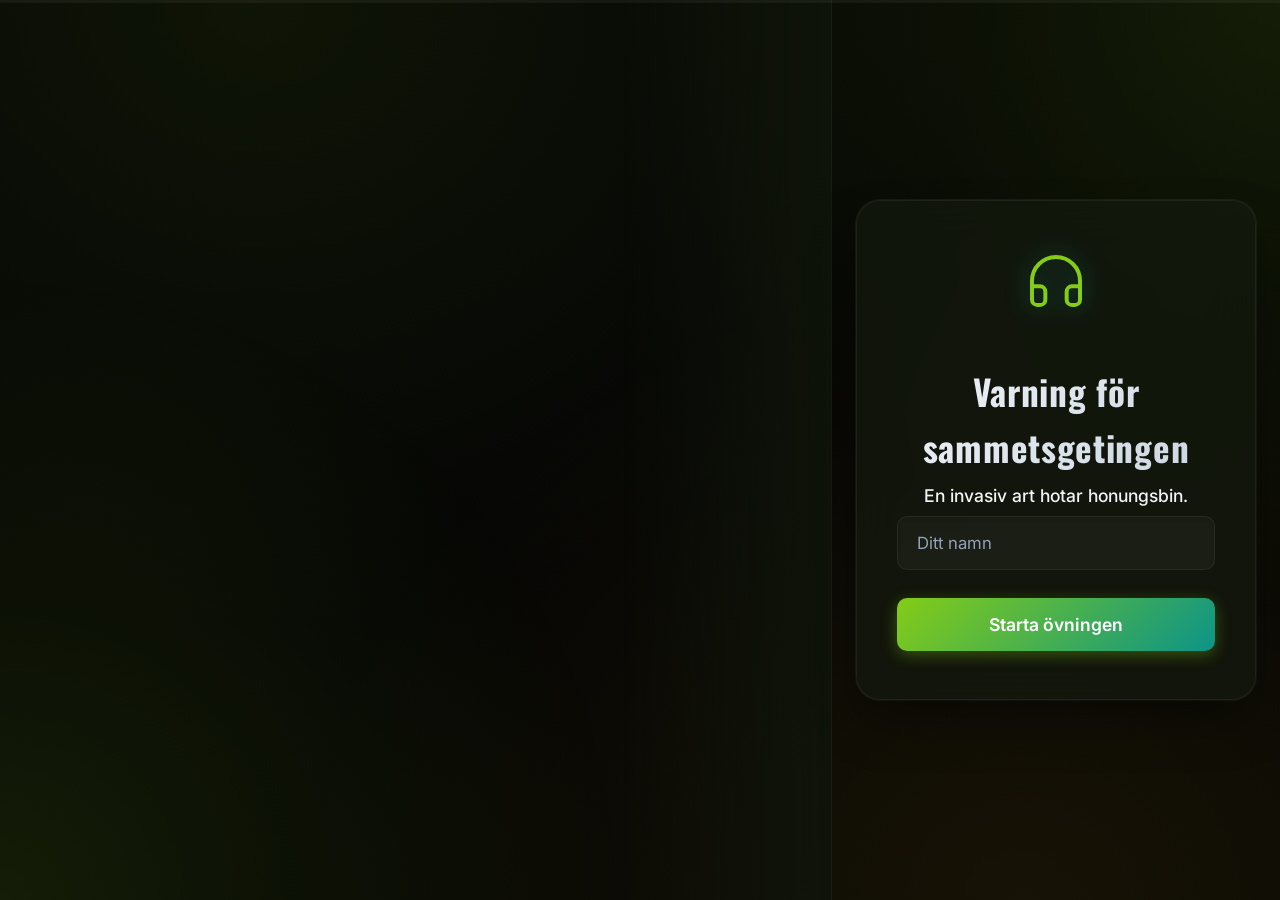
==== commit 18475fc2: "UX and content fixes: API fallback, accurate scores, question alignments" ====
--- a/index.html
+++ b/index.html
@@ -820,6 +820,22 @@
         .sp-submit-btn:focus-visible { outline: 2px solid var(--sp-accent); outline-offset: 2px; }
         .sp-submit-btn:disabled { opacity: 0.5; cursor: not-allowed; transform: none; }
 
+        .sp-star {
+            font-size: 2rem;
+            background: none;
+            border: none;
+            cursor: pointer;
+            padding: 0.2rem;
+            opacity: 0.5;
+            color: var(--sp-text-muted);
+            transition: transform 0.2s, opacity 0.2s, color 0.2s;
+            display: inline-block;
+        }
+        .sp-star:hover {
+            transform: scale(1.2);
+            opacity: 0.9;
+        }
+
         /* === RESULTS === */
         .sp-results { text-align: center; }
         .sp-results-emoji { font-size: 4rem; margin-bottom: 0.5rem; }
@@ -841,24 +857,50 @@
             padding: 1.5rem; min-height: 100vh;
         }
         .sp-teacher-layout {
-            display: grid;
-            grid-template-columns: 3fr 2fr;
-            grid-template-areas:
-                "top top"
-                "main sidebar"
-                "bottom bottom";
+            display: flex;
+            flex-direction: column;
             gap: 1.5rem;
         }
-        @media (max-width: 900px) {
-            .sp-teacher-layout {
-                grid-template-columns: 1fr;
-                grid-template-areas: "top" "main" "sidebar" "bottom";
-            }
-        }
-        .sp-panel-top { grid-area: top; display: flex; align-items: center; gap: 1rem; padding: 0.8rem 1.2rem; }
-        .sp-panel-main { grid-area: main; }
-        .sp-panel-sidebar { grid-area: sidebar; }
-        .sp-panel-bottom { grid-area: bottom; display: flex; gap: 1rem; align-items: center; justify-content: space-between; flex-wrap: wrap; }
+        .sp-panel-bottom { display: flex; gap: 1rem; align-items: center; justify-content: space-between; flex-wrap: wrap; }
+
+        /* Custom Premium Tooltips */
+        .sp-q-square .sp-tooltip {
+            visibility: hidden;
+            opacity: 0;
+            position: absolute;
+            bottom: 135%;
+            left: 50%;
+            transform: translateX(-50%) translateY(4px);
+            background: rgba(17, 24, 39, 0.98);
+            color: #f3f4f6;
+            padding: 0.6rem 0.8rem;
+            border-radius: 6px;
+            font-size: 0.75rem;
+            width: 240px;
+            box-shadow: 0 10px 20px rgba(0,0,0,0.5), 0 4px 6px rgba(0,0,0,0.5);
+            border: 1px solid rgba(255, 255, 255, 0.12);
+            z-index: 9999;
+            pointer-events: none;
+            line-height: 1.4;
+            text-align: left;
+            white-space: normal;
+            transition: opacity 0.15s ease, transform 0.15s ease, visibility 0.15s;
+        }
+        .sp-q-square .sp-tooltip::after {
+            content: "";
+            position: absolute;
+            top: 100%;
+            left: 50%;
+            transform: translateX(-50%);
+            border-width: 5px;
+            border-style: solid;
+            border-color: rgba(17, 24, 39, 0.98) transparent transparent transparent;
+        }
+        .sp-q-square:hover .sp-tooltip {
+            visibility: visible;
+            opacity: 1;
+            transform: translateX(-50%) translateY(0);
+        }
         
         .sp-panel {
             background: var(--sp-bg-surface);
@@ -931,11 +973,7 @@
         .sp-copy-btn:focus-visible { outline: 2px solid var(--sp-accent); outline-offset: 2px; }
         .sp-copy-btn.copied { border-color: var(--sp-correct); color: var(--sp-correct); }
 
-        /* GDPR text */
-        .sp-gdpr {
-            font-size: 0.7rem; color: var(--sp-text-muted);
-            margin-top: 1.5rem; line-height: 1.4;
-        }
+
 
         /* Live status */
         .sp-live-dot {
@@ -1351,7 +1389,7 @@
         APP_KEY: 'SoundPulse_sammetsjattingen_v2',
         BASE_URL: 'https://keyvalue.immanuel.co/api/KeyVal',
         SYNC_INTERVAL: 2500,
-        POLL_INTERVAL: 3000,
+        POLL_INTERVAL: 8000,
         AUDIO_FILE: 'assets/soundpulse_sammetsjattingen.mp3'
     };
 
@@ -1485,12 +1523,16 @@
         SP.offlineCount++;
         if (SP.offlineCount >= 2) {
             offlineBanner.style.display = 'block';
+            const liveDot = document.getElementById('spLiveDot');
+            if (liveDot) liveDot.style.background = 'var(--sp-incorrect)';
         }
     }
 
     function handleOnline() {
         SP.offlineCount = 0;
         offlineBanner.style.display = 'none';
+        const liveDot = document.getElementById('spLiveDot');
+        if (liveDot) liveDot.style.background = 'var(--sp-correct)';
     }
 
     // ═══════════════════════════════════════════
@@ -1507,6 +1549,8 @@
         } catch(e) {
             console.warn('API set failed:', e);
             handleOffline();
+            // Fallback for current session to prevent crashes
+            try { localStorage.setItem('sp_fallback_' + key, value); } catch(err) {}
         }
     }
 
@@ -1522,7 +1566,7 @@
             return text.replace(/"/g, '').trim();
         } catch(e) {
             handleOffline();
-            return null;
+            try { return localStorage.getItem('sp_fallback_' + key); } catch(err) { return null; }
         }
     }
 
@@ -1552,15 +1596,51 @@
         };
     }
 
+    // Answer queue to prevent concurrent read-modify-write
+    let _answerQueue = [];
+    let _answerWriting = false;
+
     async function submitAnswer(questionId, answer) {
-        const key = `ans_${SP.studentId}`;
-        const existing = await apiGet(key) || '';
-        const decoded = existing ? hexToStr(existing) : '';
         // Prefix with R if this question was rewound
         const qIdx = CONFIG_DATA ? CONFIG_DATA.questions.findIndex(q => q.id === questionId) : -1;
         const prefix = SP.rewoundQuestions.has(qIdx) ? 'R' : '';
-        const updated = decoded ? `${decoded},${questionId}:${prefix}${answer}` : `${questionId}:${prefix}${answer}`;
-        await apiSet(key, strToHex(updated));
+        _answerQueue.push({ questionId, answer: prefix + answer });
+        if (!_answerWriting) _flushAnswers();
+    }
+
+    async function _flushAnswers() {
+        _answerWriting = true;
+        while (_answerQueue.length > 0) {
+            const batch = [..._answerQueue];
+            _answerQueue = [];
+            try {
+                const key = `ans_${SP.studentId}`;
+                const existing = await apiGet(key) || '';
+                const decoded = existing ? hexToStr(existing) : '';
+                // Parse existing answers into map
+                const ansMap = {};
+                decoded.split(',').filter(Boolean).forEach(pair => {
+                    const colonIdx = pair.indexOf(':');
+                    if (colonIdx > 0) {
+                        ansMap[pair.substring(0, colonIdx)] = pair.substring(colonIdx + 1).replace(/\\c/g, ',');
+                    }
+                });
+                // Merge batch (escape commas in values to prevent delimiter collision)
+                batch.forEach(({ questionId, answer }) => {
+                    ansMap[questionId] = answer.replace(/,/g, '\\c');
+                });
+                const updated = Object.entries(ansMap).map(([k, v]) => k + ':' + v).join(',');
+                await apiSet(key, strToHex(updated));
+                // Small delay between flushes to avoid hammering the API
+                await new Promise(r => setTimeout(r, 300));
+            } catch(e) {
+                console.warn('Answer flush failed:', e);
+                // Re-queue failed batch
+                _answerQueue.unshift(...batch);
+                await new Promise(r => setTimeout(r, 1000));
+            }
+        }
+        _answerWriting = false;
     }
 
     async function registerStudent() {
@@ -1568,24 +1648,49 @@
         await apiSet(`stu_${SP.studentId}`, nameHex);
         // Send initial heartbeat
         await apiSet(`hb_${SP.studentId}`, String(Date.now()));
-        // Register in student list with retry to mitigate race conditions
-        for (let attempt = 0; attempt < 2; attempt++) {
-            const list = await apiGet('student_list') || '';
-            const decoded = list ? hexToStr(list) : '';
-            if (decoded.includes(SP.studentId)) break; // already registered
-            const updated = decoded ? `${decoded},${SP.studentId}` : SP.studentId;
-            await apiSet('student_list', strToHex(updated));
-            // Verify write succeeded
-            const verify = await apiGet('student_list') || '';
-            const verifyDecoded = verify ? hexToStr(verify) : '';
-            if (verifyDecoded.includes(SP.studentId)) break;
-            // If failed, retry after short delay
-            await new Promise(r => setTimeout(r, 200 + Math.random() * 300));
-        }
-        // Start heartbeat interval (every 15s)
+        // Register in a slot (random order selection to minimize concurrent API collision)
+        const MAX_SLOTS = 60;
+        let registered = false;
+        
+        // Generate a random permutation of slot indices to try
+        const indices = Array.from({ length: MAX_SLOTS }, (_, i) => i);
+        for (let i = indices.length - 1; i > 0; i--) {
+            const j = Math.floor(Math.random() * (i + 1));
+            [indices[i], indices[j]] = [indices[j], indices[i]];
+        }
+
+        for (let attempt = 0; attempt < indices.length && !registered; attempt++) {
+            const slotIdx = indices[attempt];
+            const slotVal = await apiGet(`slot_${slotIdx}`);
+            if (!slotVal) {
+                // Empty slot — claim it
+                await apiSet(`slot_${slotIdx}`, strToHex(SP.studentId));
+                // Verify we got it (randomized delay to prevent race conditions)
+                await new Promise(r => setTimeout(r, 100 + Math.random() * 200));
+                const verify = await apiGet(`slot_${slotIdx}`);
+                if (verify && hexToStr(verify) === SP.studentId) {
+                    registered = true;
+                    console.log('Registered in slot', slotIdx);
+                }
+            } else {
+                try {
+                    const existing = hexToStr(slotVal);
+                    if (existing === SP.studentId) {
+                        registered = true; // Already registered
+                        console.log('Already registered in slot', slotIdx);
+                    }
+                } catch(e) { /* skip corrupt slot */ }
+            }
+        }
+        if (!registered) {
+            // Fallback: overwrite a random slot
+            const fallbackIdx = Math.floor(Math.random() * MAX_SLOTS);
+            await apiSet(`slot_${fallbackIdx}`, strToHex(SP.studentId));
+        }
+        // Start heartbeat interval (every 30s instead of 15s to reduce API traffic)
         setInterval(() => {
             apiSet(`hb_${SP.studentId}`, String(Date.now()));
-        }, 15000);
+        }, 30000);
     }
 
     // ═══════════════════════════════════════════
@@ -1622,7 +1727,6 @@
                         style="margin-top: 0.5rem; padding: 1rem 1.5rem; font-size: 1.1rem;">
                         Starta övningen
                     </button>
-                    <p class="sp-gdpr" style="margin-top:2rem; font-size: 0.75rem; color: var(--sp-text-muted);">${t('gdprText')}</p>
                 </div>
             </div>
         </div>`;
@@ -1644,6 +1748,12 @@
         }
         SP.studentId = generateStudentId();
         SP.mode = 'live';
+        // Kill login video to prevent audio bleed (Safari/iOS)
+        document.querySelectorAll('video').forEach(v => {
+            v.pause();
+            v.removeAttribute('src');
+            v.load();
+        });
         renderStudentView();
         // Always register so teacher dashboard can see all students
         registerStudent();
@@ -1664,9 +1774,7 @@
                 <div>
                     <div class="sp-header-title">${CONFIG_DATA ? CONFIG_DATA.title : t('appName')}</div>
                 </div>
-                <div style="display:flex;align-items:center;gap:0.5rem;">
-                    ${SP.mode === 'live' ? '<span class="sp-live-dot"></span><span style="font-size:0.75rem;color:var(--sp-text-secondary)">LIVE</span>' : ''}
-                </div>
+                <div style="display:flex;align-items:center;gap:0.5rem;"></div>
             </div>
 
             <!-- Audio Player -->
@@ -2003,8 +2111,9 @@
                 used.add(term.toLowerCase());
                 // Only replace first occurrence — tap-to-toggle instead of hover
                 const def = GLOSSARY[term.toLowerCase()];
+                const defAttr = def.replace(/&/g, '&amp;').replace(/"/g, '&quot;').replace(/</g, '&lt;').replace(/>/g, '&gt;');
                 result = result.replace(regex, (match) => {
-                    return `<span class="sp-glossary" tabindex="0" onclick="toggleGlossaryDef(this)" data-def="${def}">${match}</span>`;
+                    return `<span class="sp-glossary" tabindex="0" onclick="toggleGlossaryDef(this)" data-def="${defAttr}">${match}</span>`;
                 });
             }
         }
@@ -2039,8 +2148,10 @@
     const spAudioCtx = window.AudioContext ? new AudioContext() : (window.webkitAudioContext ? new webkitAudioContext() : null);
     function playBeep(isCorrect) {
         if (!spAudioCtx) return;
-        if (spAudioCtx.state === 'suspended') spAudioCtx.resume();
         try {
+            if (spAudioCtx.state === 'suspended' && typeof spAudioCtx.resume === 'function') {
+                spAudioCtx.resume().catch(() => {});
+            }
             const osc = spAudioCtx.createOscillator();
             const gain = spAudioCtx.createGain();
             osc.connect(gain);
@@ -2062,7 +2173,9 @@
                 gain.gain.exponentialRampToValueAtTime(0.01, now + 0.2);
                 osc.start(now); osc.stop(now + 0.2);
             }
-        } catch(e) {}
+        } catch(e) {
+            console.warn('Beep playback failed:', e);
+        }
     }
 
     function updatePlayBtn() {
@@ -2276,12 +2389,18 @@
         if (card) releaseFocusTrap(card);
         if (wrap) wrap.classList.remove('show');
         SP.currentQ = -1;
-        // Rewind 5 seconds for context, then resume
-        audioEl.currentTime = Math.max(0, audioEl.currentTime - 5);
-        if (SP.mode !== 'teacher') {
-            audioEl.play().catch(() => {});
-            SP.isPlaying = true;
-            updatePlayBtn();
+        try {
+            // Rewind 5 seconds for context, then resume
+            if (audioEl) {
+                audioEl.currentTime = Math.max(0, audioEl.currentTime - 5);
+                if (SP.mode !== 'teacher') {
+                    audioEl.play().catch(() => {});
+                    SP.isPlaying = true;
+                    updatePlayBtn();
+                }
+            }
+        } catch(e) {
+            console.warn('Failed to resume audio playback:', e);
         }
         if (SP.mode === 'teacher') {
             broadcastTeacherState();
@@ -2586,20 +2705,21 @@
         SP.answers[q.id] = textarea.value.trim();
         showFeedback(true, q.feedbackMsg || 'Tack för ditt svar!');
         playBeep(true);
-        submitAnswer(q.id, strToHex(textarea.value.trim().substring(0, 100)));
+        submitAnswer(q.id, textarea.value.trim().substring(0, 100));
     }
 
     // ─── FEEDBACK (star rating + comment) ───
     function renderFeedbackQuestion(q, idx) {
+        selectedStars = 0; // reset
         let html = '<div class="sp-feedback-form">';
         html += `<p style="font-size:0.85rem;color:var(--sp-text);margin-bottom:0.6rem">${q.ratingLabel || 'Betygsätt övningen'}</p>`;
         html += '<div class="sp-star-row" id="spStarRow">';
         for (let i = 1; i <= 5; i++) {
-            html += `<button class="sp-star" data-val="${i}" onclick="selectStar(${i})" aria-label="${i} stjärnor" style="font-size:1.8rem;background:none;border:none;cursor:pointer;padding:0.2rem;opacity:0.3;transition:opacity 0.2s;">★</button>`;
+            html += `<button class="sp-star" data-val="${i}" onclick="selectStar(${i})" aria-label="${i} stjärnor">☆</button>`;
         }
         html += '</div>';
         html += `<p style="font-size:0.8rem;color:var(--sp-text-muted);margin-top:0.8rem;margin-bottom:0.3rem">${q.commentLabel || 'Kommentar'}</p>`;
-        html += `<textarea class="sp-freetext-textarea" id="feedbackComment_${idx}" placeholder="${q.commentPlaceholder || 'Din kommentar...'}" rows="3" style="width:100%;"></textarea>`;
+        html += `<textarea class="sp-freetext-textarea" id="feedbackComment_${idx}" placeholder="${q.commentPlaceholder || 'Din kommentar (valfritt)...'}" rows="3" style="width:100%;"></textarea>`;
         html += '</div>';
         html += `<button class="sp-submit-btn" onclick="submitFeedback(${idx})" role="button" tabindex="0" style="margin-top:0.5rem;">Skicka feedback</button>`;
         return html;
@@ -2610,7 +2730,8 @@
         selectedStars = n;
         document.querySelectorAll('.sp-star').forEach(s => {
             const v = parseInt(s.dataset.val);
-            s.style.opacity = v <= n ? '1' : '0.3';
+            s.textContent = v <= n ? '★' : '☆';
+            s.style.opacity = v <= n ? '1' : '0.5';
             s.style.color = v <= n ? '#fde047' : 'var(--sp-text-muted)';
         });
     }
@@ -2624,18 +2745,14 @@
             if (row) { row.style.outline = '2px solid var(--sp-incorrect)'; setTimeout(() => row.style.outline = '', 600); }
             return;
         }
-        if (!comment || !comment.value.trim()) {
-            comment.style.outline = '2px solid var(--sp-incorrect)';
-            setTimeout(() => comment.style.outline = '', 600);
-            return;
-        }
-        const answer = `${selectedStars}|${comment.value.trim()}`;
+        const commentVal = comment ? comment.value.trim() : '';
+        const answer = `${selectedStars}|${commentVal}`;
         SP.answers[q.id] = answer;
-        comment.readOnly = true;
+        if (comment) comment.readOnly = true;
         document.querySelectorAll('.sp-star').forEach(s => s.disabled = true);
         showFeedback(true, q.feedbackMsg || 'Tack!');
         playBeep(true);
-        submitAnswer(q.id, strToHex(answer.substring(0, 200)));
+        submitAnswer(q.id, answer.substring(0, 200));
     }
     window.submitFeedback = submitFeedback;
 
@@ -2668,38 +2785,10 @@
             </div>
 
             <div class="sp-teacher-layout">
-                <!-- Top Bar: Audio Player -->
-                <div class="sp-panel sp-panel-top">
-                    <button class="sp-player-btn" id="spTeacherPlayBtn" onclick="toggleAudio()" role="button" tabindex="0" ${keyHandler('toggleAudio()')}>▶</button>
-                    <div class="sp-timeline-wrap" style="flex:1;">
-                        <input type="range" class="sp-timeline" id="spTeacherTimeline" min="0" max="${CONFIG_DATA ? CONFIG_DATA.duration : 1200}" value="0" oninput="seekAudio(this.value)" aria-label="Tidslinje">
-                        <div class="sp-time-row">
-                            <span id="spTimeNow">0:00</span>
-                            <span id="spTimeDur">${CONFIG_DATA ? formatTime(CONFIG_DATA.duration) : '0:00'}</span>
-                        </div>
-                    </div>
-                    <button class="sp-speed-btn" id="spTeacherSpeedBtn" onclick="cycleSpeed(event)" role="button" tabindex="0" ${keyHandler('cycleSpeed(event)')}>1x</button>
-                </div>
-
-                <!-- Main Left: Questions -->
-                <div class="sp-panel sp-panel-main">
-                    <div class="sp-panel-title">Frågebank (${totalQ})</div>
-                    <div class="sp-q-list" id="spTeacherQList">
-                        ${CONFIG_DATA ? CONFIG_DATA.questions.map((q, i) => `
-                            <div class="sp-q-list-item" role="button" tabindex="0" id="tq_${i}" onclick="teacherPushQuestion(${i})" ${keyHandler(`teacherPushQuestion(${i})`)}>
-                                <span style="font-weight:600;color:var(--sp-accent);width:2rem;">${i + 1}.</span>
-                                <span style="flex:1;font-size:0.85rem;">${q.text.substring(0, 70)}${q.text.length > 70 ? '...' : ''}</span>
-                                <span style="font-size:0.7rem;color:var(--sp-text-muted)">${formatTime(q.triggerTime)}</span>
-                                <span style="font-size:0.7rem;background:var(--sp-bg-surface-light);padding:0.2rem 0.5rem;border-radius:4px;color:var(--sp-accent)">${q.type}</span>
-                            </div>
-                        `).join('') : ''}
-                    </div>
-                </div>
-
                 <!-- Sidebar Right: Student Dashboard -->
                 <div class="sp-panel sp-panel-sidebar">
                     <div class="sp-panel-title" style="display:flex; justify-content:space-between; align-items:center; margin-bottom:0.5rem;">
-                        <span>Elevöversikt</span>
+                        <span>Elevöversikt (live)</span>
                         <button class="sp-btn-sm" onclick="pollStudentResponses()" role="button" tabindex="0" style="padding:0.2rem 0.5rem;font-size:0.7rem;" ${keyHandler('pollStudentResponses()')}>Uppdatera</button>
                     </div>
                     <div id="spTeacherDashboard" aria-live="polite">
@@ -2707,68 +2796,19 @@
                     </div>
                 </div>
 
-                <!-- Bottom: Session Tools & Messaging -->
+                <!-- Bottom: Session Tools -->
                 <div class="sp-panel sp-panel-bottom">
-                    <div style="display:flex; gap: 0.5rem; align-items: center; flex: 1; min-width:300px;">
-                        <input type="text" class="sp-msg-input" id="spTeacherMsgInput" placeholder="Skriv ett meddelande till klassen..." onkeydown="if(event.key==='Enter'){event.preventDefault();sendTeacherMsg();}" aria-label="Meddelande">
-                        <button class="sp-btn-sm" onclick="sendTeacherMsg()" role="button" tabindex="0" style="background:var(--sp-accent-soft);color:var(--sp-accent);white-space:nowrap;" ${keyHandler('sendTeacherMsg()')}>Skicka</button>
-                        <button class="sp-btn-sm" onclick="clearTeacherMsg()" role="button" tabindex="0" style="white-space:nowrap;" ${keyHandler('clearTeacherMsg()')}>Rensa</button>
-                    </div>
+                    <div style="font-size:0.8rem;color:var(--sp-text-muted);flex:1;min-width:200px;">Eleverna lyssnar i egen takt — deras svar dyker upp här automatiskt.</div>
                     <div style="display:flex; gap: 0.5rem; flex-wrap:wrap; justify-content:flex-end;">
                         <button class="sp-copy-btn" id="spCopyBtn" onclick="copyStudentLink()" role="button" tabindex="0" style="margin-bottom:0;" ${keyHandler('copyStudentLink()')}>${t('copyLink')}</button>
-                        </button>
-                        </button>
                         <button class="sp-btn-sm" onclick="resetSession()" role="button" tabindex="0" style="color:var(--sp-incorrect);" ${keyHandler('resetSession()')}>${t('resetBtn')}</button>
                     </div>
                 </div>
             </div>
         </div>`;
 
-        // Guard against duplicate event listeners (Bug 6)
-        audioEl.removeEventListener('timeupdate', onAudioTimeUpdate);
-        if (audioEl._spTeacherLoadedMeta) audioEl.removeEventListener('loadedmetadata', audioEl._spTeacherLoadedMeta);
-
-        audioEl._spTeacherLoadedMeta = () => {
-            const dur = document.getElementById('spTimeDur');
-            if (dur) dur.textContent = formatTime(audioEl.duration);
-            const tl = document.getElementById('spTeacherTimeline');
-            if (tl) tl.max = Math.floor(audioEl.duration);
-        };
-        audioEl.addEventListener('loadedmetadata', audioEl._spTeacherLoadedMeta);
-        audioEl.addEventListener('timeupdate', onAudioTimeUpdate);
-
-        // Start polling (K1)
+        // Start polling for student responses (no audio/broadcast in teacher view)
         startTeacherPolling();
-        // Start state broadcast
-        startTeacherBroadcast();
-    }
-
-    function teacherPushQuestion(idx) {
-        SP.teacherPushedQ = idx;
-        // Pause audio when pushing question
-        audioEl.pause();
-        SP.isPlaying = false;
-        updatePlayBtn();
-        // Highlight in list
-        document.querySelectorAll('[id^="tq_"]').forEach(el => el.classList.remove('active', 'pushed'));
-        const el = document.getElementById(`tq_${idx}`);
-        if (el) { el.classList.add('active', 'pushed'); }
-        broadcastTeacherState();
-    }
-
-    function sendTeacherMsg() {
-        const input = document.getElementById('spTeacherMsgInput');
-        if (!input || !input.value.trim()) return;
-        teacherMsgColor = '#1f2937';
-        teacherMsgText = input.value.trim();
-        broadcastTeacherState();
-    }
-
-    function clearTeacherMsg() {
-        teacherMsgColor = 'none';
-        teacherMsgText = '';
-        document.getElementById('spTeacherMsgInput').value = '';
-        broadcastTeacherState();
     }
 
     // V5: Copy student link
@@ -2797,7 +2837,11 @@
         teacherMsgText = '';
         // Clear remote state
         apiSet('state', '0_-1_0_none_none');
-        apiSet('student_list', strToHex('RESET'));
+        // Clear all 60 slots
+        const MAX_SLOTS = 60;
+        for (let i = 0; i < MAX_SLOTS; i++) {
+            apiSet(`slot_${i}`, '');
+        }
         // Update dashboard
         const dash = document.getElementById('spTeacherDashboard');
         if (dash) dash.innerHTML = `<div class="sp-dash-header">${t('noStudents')}</div>`;
@@ -2829,52 +2873,63 @@
         }, SP_CONFIG.POLL_INTERVAL);
     }
 
+    let teacherPollCount = 0;
     async function discoverStudents() {
         try {
-            const listRaw = await apiGet('student_list');
-            if (!listRaw) return;
-            const decoded = hexToStr(listRaw);
-            if (!decoded) return;
-            if (decoded === 'RESET') {
-                if (SP.knownStudents.size > 0) {
-                    SP.knownStudents.clear();
-                    SP.studentAnswers.clear();
-                    pollStudentResponses();
+            teacherPollCount++;
+            // Poll all 60 slots and check heartbeats only on first poll and then every 3rd poll (every 24s)
+            const shouldPollSlots = (teacherPollCount === 1 || teacherPollCount % 3 === 0);
+
+            if (shouldPollSlots) {
+                const MAX_SLOTS = 60;
+                const slotPromises = [];
+                for (let i = 0; i < MAX_SLOTS; i++) {
+                    slotPromises.push(apiGet(`slot_${i}`).catch(() => null));
                 }
-                return;
+                const slots = await Promise.all(slotPromises);
+
+                const discoveredIds = [];
+                for (const raw of slots) {
+                    if (!raw) continue;
+                    try {
+                        const sid = hexToStr(raw);
+                        if (sid && sid.startsWith('sp_') && !discoveredIds.includes(sid)) {
+                            discoveredIds.push(sid);
+                        }
+                    } catch(e) { /* skip corrupt */ }
+                }
+
+                // Check heartbeats — 15 minute timeout, but NEVER remove students
+                const HB_TIMEOUT = 15 * 60 * 1000;
+                const now = Date.now();
+                const heartbeats = await Promise.all(
+                    discoveredIds.map(sid => apiGet(`hb_${sid}`).catch(() => null))
+                );
+
+                // Track active vs inactive (but keep all)
+                const studentStatus = {};
+                discoveredIds.forEach((sid, i) => {
+                    const hb = heartbeats[i] ? parseInt(heartbeats[i], 10) : now;
+                    studentStatus[sid] = (now - hb) < HB_TIMEOUT ? 'active' : 'inactive';
+                });
+
+                // Add new students (never remove existing ones)
+                const unknownIds = discoveredIds.filter(sid => !SP.knownStudents.has(sid));
+                if (unknownIds.length > 0) {
+                    const names = await Promise.all(
+                        unknownIds.map(sid => apiGet(`stu_${sid}`).catch(() => null))
+                    );
+                    unknownIds.forEach((sid, i) => {
+                        const name = names[i] ? hexToStr(names[i]) : 'Gäst';
+                        SP.knownStudents.set(sid, name);
+                    });
+                }
+
+                // Store status for UI dimming
+                SP.studentStatus = studentStatus;
             }
-            const ids = decoded.split(',').filter(id => id.trim() && id !== 'RESET');
-
-            // Filter by heartbeat — only show students active in last 2 minutes
-            const HB_TIMEOUT = 2 * 60 * 1000; // 2 minutes
-            const now = Date.now();
-            const heartbeats = await Promise.all(
-                ids.map(sid => apiGet(`hb_${sid}`).catch(() => null))
-            );
-            const activeIds = ids.filter((sid, i) => {
-                const hb = heartbeats[i] ? parseInt(heartbeats[i], 10) : now; // assume just joined
-                return (now - hb) < HB_TIMEOUT;
-            });
-
-            // Remove inactive students from knownStudents
-            for (const [sid] of SP.knownStudents) {
-                if (!activeIds.includes(sid)) {
-                    SP.knownStudents.delete(sid);
-                    SP.studentAnswers.delete(sid);
-                }
-            }
-
-            // Parallel fetch for all unknown active students
-            const unknownIds = activeIds.filter(sid => !SP.knownStudents.has(sid));
-            if (unknownIds.length > 0) {
-                const names = await Promise.all(
-                    unknownIds.map(sid => apiGet(`stu_${sid}`).catch(() => null))
-                );
-                unknownIds.forEach((sid, i) => {
-                    const name = names[i] ? hexToStr(names[i]) : 'Gäst';
-                    SP.knownStudents.set(sid, name);
-                });
-            }
+
+            // Always poll answers for the known students
             await pollStudentResponses();
         } catch(e) {
             console.warn('Student discovery failed:', e);
@@ -2902,8 +2957,10 @@
                 const decoded = hexToStr(raw);
                 const ansMap = {};
                 decoded.split(',').forEach(pair => {
-                    const [qid, answer] = pair.split(':');
-                    if (qid && answer) ansMap[qid] = answer;
+                    const colonIdx = pair.indexOf(':');
+                    if (colonIdx > 0) {
+                        ansMap[pair.substring(0, colonIdx)] = pair.substring(colonIdx + 1).replace(/\\c/g, ',');
+                    }
                 });
                 SP.studentAnswers.set(sids[i], ansMap);
             } catch(e) { /* skip */ }
@@ -2911,14 +2968,23 @@
 
         // Build grid dashboard
         const pl = totalStudents !== 1 ? 'er' : '';
-        let html = `<div class="sp-dash-header"><span class="sp-live-dot"></span> ${t('studentsConnected').replace('{n}', totalStudents).replace('{pl}', pl)}</div>`;
+        const dotColor = SP.offlineCount >= 2 ? 'var(--sp-incorrect)' : 'var(--sp-correct)';
+        let html = `<div class="sp-dash-header"><span id="spLiveDot" class="sp-live-dot" style="background:${dotColor}" title="${SP.offlineCount >= 2 ? 'Tjänsten är trasig/nere' : 'Systemet online'}"></span> ${t('studentsConnected').replace('{n}', totalStudents).replace('{pl}', pl)}</div>`;
+        html += '<div style="display:flex;gap:0.8rem;flex-wrap:wrap;margin:0.4rem 0 0.6rem;font-size:0.65rem;color:var(--sp-text-muted);">';
+        html += '<span style="display:flex;align-items:center;gap:0.25rem;"><span style="width:10px;height:10px;border-radius:2px;background:#10b981;"></span> Rätt</span>';
+        html += '<span style="display:flex;align-items:center;gap:0.25rem;"><span style="width:10px;height:10px;border-radius:2px;background:#eab308;"></span> Rätt (spol)</span>';
+        html += '<span style="display:flex;align-items:center;gap:0.25rem;"><span style="width:10px;height:10px;border-radius:2px;background:#f97316;"></span> Fel (spol)</span>';
+        html += '<span style="display:flex;align-items:center;gap:0.25rem;"><span style="width:10px;height:10px;border-radius:2px;background:#ef4444;"></span> Fel</span>';
+        html += '<span style="display:flex;align-items:center;gap:0.25rem;"><span style="width:10px;height:10px;border-radius:2px;background:rgba(255,255,255,0.08);border:1px solid rgba(255,255,255,0.15);"></span> Ej besvarad</span>';
+        html += '</div>';
 
         // Question header row
         html += '<div class="sp-student-row" style="border-bottom:1px solid var(--sp-border);padding-bottom:0.4rem;margin-bottom:0.4rem;">';
         html += '<div class="sp-student-name" style="color:var(--sp-text-muted);font-size:0.7rem;">ELEV</div>';
         html += '<div class="sp-q-squares">';
         CONFIG_DATA.questions.forEach((q, idx) => {
-            html += `<div class="sp-q-square" style="background:transparent;border-color:var(--sp-border);" data-q="${idx+1}"></div>`;
+            const qTitle = q.text ? q.text.replace(/"/g, '&quot;') : `Fråga ${idx+1}`;
+            html += `<div class="sp-q-square" style="background:transparent;border-color:var(--sp-border);" data-q="${idx+1}"><div class="sp-tooltip"><strong>F${idx+1}:</strong> ${qTitle}</div></div>`;
         });
         html += '</div></div>';
 
@@ -2953,7 +3019,41 @@
                         cls = 'incorrect'; // red
                     }
                 }
-                html += `<div class="sp-q-square ${cls}" data-q="${idx+1}"></div>`;
+                const qLabel = q.text ? q.text.replace(/"/g, '&quot;') : `Fråga ${idx+1}`;
+                let ansLabel = 'Ej besvarad';
+                let ansColor = 'var(--sp-text-muted)';
+                if (rawAns) {
+                    const wasRewound = rawAns.startsWith('R');
+                    const actualAns = wasRewound ? rawAns.substring(1) : rawAns;
+                    if (q.type === 'multiple-choice') {
+                        const opt = q.options ? q.options.find(o => o.letter === actualAns) : null;
+                        const optText = opt ? opt.text : '';
+                        ansLabel = `Svar: (${actualAns}) ${optText}`;
+                    } else if (q.type === 'feedback') {
+                        try {
+                            const [stars, ...commentParts] = actualAns.split('|');
+                            const starsVal = parseInt(stars) || 0;
+                            const starsStr = '★'.repeat(starsVal) + '☆'.repeat(5 - starsVal);
+                            const commentText = commentParts.join('|');
+                            ansLabel = `Betyg: ${starsStr}${commentText ? `<br>Kommentar: "${commentText}"` : ''}`;
+                        } catch(e) { ansLabel = `Svar: ${actualAns}`; }
+                    } else {
+                        ansLabel = `Svar: ${actualAns}`;
+                    }
+                    if (cls.includes('correct')) {
+                        ansColor = 'var(--sp-correct)';
+                        ansLabel += ' (Rätt)';
+                    } else if (cls.includes('incorrect')) {
+                        ansColor = 'var(--sp-incorrect)';
+                        ansLabel += ' (Fel)';
+                    }
+                }
+                html += `<div class="sp-q-square ${cls}" data-q="${idx+1}">
+                    <div class="sp-tooltip">
+                        <strong>F${idx+1}:</strong> ${qLabel}<br>
+                        <span style="color: ${ansColor}; font-weight: 500;">${ansLabel}</span>
+                    </div>
+                </div>`;
             });
             
             html += '</div></div>';
@@ -2965,16 +3065,20 @@
         const fbQ = CONFIG_DATA.questions.find(q => q.type === 'feedback');
         if (fbQ) {
             let fbHtml = '<div style="margin-top:1.2rem;padding:0.8rem;background:rgba(255,255,255,0.03);border-radius:0.6rem;border:1px solid var(--sp-border);">';
-            fbHtml += '<div style="font-size:0.8rem;font-weight:600;color:var(--sp-accent);margin-bottom:0.5rem;">📊 Elevfeedback</div>';
+            fbHtml += '<div style="display:flex;justify-content:space-between;align-items:center;margin-bottom:0.5rem;">';
+            fbHtml += '<div style="font-size:0.8rem;font-weight:600;color:var(--sp-accent);">📊 Elevfeedback</div>';
+            fbHtml += '<button onclick="copyFeedback()" style="font-size:0.65rem;padding:0.25rem 0.6rem;background:var(--sp-accent-soft);color:var(--sp-accent);border:1px solid var(--sp-accent);border-radius:0.4rem;cursor:pointer;" id="spCopyFbBtn">📋 Kopiera</button>';
+            fbHtml += '</div>';
             const feedbacks = [];
             SP.knownStudents.forEach((name, sid) => {
                 const ansMap = SP.studentAnswers.get(sid) || {};
                 const raw = ansMap[fbQ.id];
                 if (raw) {
                     try {
-                        const decoded = hexToStr(raw);
-                        const [stars, ...commentParts] = decoded.split('|');
-                        feedbacks.push({ name, stars: parseInt(stars) || 0, comment: commentParts.join('|') });
+                        // raw is already decoded plain text (e.g. "4|Bra övning")
+                        const [stars, ...commentParts] = raw.split('|');
+                        const comment = commentParts.join('|');
+                        feedbacks.push({ name, stars: parseInt(stars) || 0, comment });
                     } catch(e) { /* skip */ }
                 }
             });
@@ -2982,80 +3086,48 @@
                 const avg = (feedbacks.reduce((s,f) => s + f.stars, 0) / feedbacks.length).toFixed(1);
                 fbHtml += `<div style="font-size:1.1rem;margin-bottom:0.4rem;">Snitt: ${'★'.repeat(Math.round(avg))}${'☆'.repeat(5 - Math.round(avg))} (${avg}/5, ${feedbacks.length} svar)</div>`;
                 feedbacks.forEach(f => {
+                    const safeComment = f.comment.replace(/</g, '&lt;').replace(/>/g, '&gt;');
                     fbHtml += `<div style="font-size:0.75rem;padding:0.3rem 0;border-top:1px solid var(--sp-border);">`;
-                    fbHtml += `<strong>${f.name}</strong> ${'★'.repeat(f.stars)}${'☆'.repeat(5-f.stars)}: ${f.comment}</div>`;
+                    fbHtml += `<strong>${f.name}</strong> ${'★'.repeat(f.stars)}${'☆'.repeat(5-f.stars)}: ${safeComment}</div>`;
                 });
             } else {
                 fbHtml += '<div style="font-size:0.75rem;color:var(--sp-text-muted);">Ingen feedback ännu</div>';
             }
             fbHtml += '</div>';
             dashboard.innerHTML += fbHtml;
-        }
-    }
-
-    // ═══════════════════════════════════════════
-    // LIVE SYNC — STUDENT (V1: jitter)
-    // ═══════════════════════════════════════════
-
-    function startLiveSync() {
-        SP.syncInterval = setInterval(async () => {
-            // V1: Jitter
-            await new Promise(r => setTimeout(r, Math.random() * 800));
-            try {
-                const state = await getTeacherState();
-                if (!state) return;
-                handleOnline();
-                
-                SP.teacherIsPlaying = state.isPlaying;
-
-                // Handle fullscreen message
-                if (state.msgColor && state.msgColor !== 'none' && state.msgText) {
-                    fullscreenMsg.style.backgroundColor = state.msgColor;
-                    fullscreenMsgText.textContent = state.msgText;
-                    fullscreenMsg.classList.add('show');
-                } else {
-                    fullscreenMsg.classList.remove('show');
-                }
-
-                // Handle question push
-                if (state.questionIdx >= 0 && state.questionIdx !== SP.teacherPushedQ) {
-                    SP.teacherPushedQ = state.questionIdx;
-                    if (!SP.answers[CONFIG_DATA.questions[state.questionIdx]?.id]) {
-                        audioEl.pause();
-                        SP.isPlaying = false;
-                        updatePlayBtn();
-                        showQuestion(state.questionIdx);
-                    }
-                }
-
-                // Sync audio (only if not answering a question)
-                if (SP.currentQ === -1) {
-                    // If teacher paused, always pause student
-                    if (!state.isPlaying && !audioEl.paused) {
-                        audioEl.pause();
-                        SP.isPlaying = false;
-                        SP.studentPaused = false; // Reset local pause since teacher paused
-                        updatePlayBtn();
-                    }
-                    // If teacher is playing, only resume if student hasn't locally paused
-                    else if (state.isPlaying && audioEl.paused && !SP.studentPaused) {
-                        const diff = Math.abs(audioEl.currentTime - state.audioTime);
-                        if (diff > 3) audioEl.currentTime = state.audioTime;
-                        audioEl.play().catch(() => {});
-                        SP.isPlaying = true;
-                        updatePlayBtn();
-                    }
-                    // Time sync (only when playing)
-                    else if (state.isPlaying && !audioEl.paused) {
-                        const diff = Math.abs(audioEl.currentTime - state.audioTime);
-                        if (diff > 3) audioEl.currentTime = state.audioTime;
-                    }
-                }
-            } catch(e) {
-                handleOffline();
-            }
-        }, SP_CONFIG.SYNC_INTERVAL);
-    }
+
+            // Store feedbacks for copy function
+            window._spFeedbacks = feedbacks;
+        }
+    }
+    // Copy feedback to clipboard
+    function copyFeedback() {
+        const feedbacks = window._spFeedbacks || [];
+        if (feedbacks.length === 0) {
+            const btn = document.getElementById('spCopyFbBtn');
+            if (btn) { btn.textContent = '❌ Ingen data'; setTimeout(() => btn.textContent = '📋 Kopiera', 2000); }
+            return;
+        }
+        const avg = (feedbacks.reduce((s,f) => s + f.stars, 0) / feedbacks.length).toFixed(1);
+        let text = `SoundPulse Elevfeedback (${new Date().toLocaleDateString('sv-SE')})\n`;
+        text += `Snitt: ${avg}/5 (${feedbacks.length} svar)\n`;
+        text += `${'─'.repeat(40)}\n`;
+        feedbacks.forEach(f => {
+            text += `${f.name}: ${'★'.repeat(f.stars)}${'☆'.repeat(5-f.stars)} (${f.stars}/5)\n`;
+            if (f.comment) text += `  "${f.comment}"\n`;
+        });
+        navigator.clipboard.writeText(text).then(() => {
+            const btn = document.getElementById('spCopyFbBtn');
+            if (btn) { btn.textContent = '✅ Kopierat!'; setTimeout(() => btn.textContent = '📋 Kopiera', 2000); }
+        }).catch(() => {
+            // Fallback for older browsers
+            const ta = document.createElement('textarea');
+            ta.value = text; document.body.appendChild(ta); ta.select(); document.execCommand('copy'); document.body.removeChild(ta);
+            const btn = document.getElementById('spCopyFbBtn');
+            if (btn) { btn.textContent = '✅ Kopierat!'; setTimeout(() => btn.textContent = '📋 Kopiera', 2000); }
+        });
+    }
+    window.copyFeedback = copyFeedback;
 
     // ═══════════════════════════════════════════
     // RESULTS SCREEN
@@ -3081,7 +3153,9 @@
             rows.push({ q, idx, ans, isCorrect });
         });
 
-        const pct = Math.round((correctCount / questions.length) * 100);
+        const validQuestions = questions.filter(q => q.type !== 'feedback');
+        const validCount = validQuestions.length || 1;
+        const pct = Math.round((correctCount / validCount) * 100);
         let resultIcon, message;
         if (pct === 100) { resultIcon = '★'; message = t('fullScore'); }
         else if (pct >= 70) { resultIcon = '★'; message = t('goodScore'); }
@@ -3100,7 +3174,7 @@
             <div class="sp-results">
                 <div class="sp-results-emoji">${resultIcon}</div>
                 <h2>${message}</h2>
-                <p class="sp-score-line">${correctCount} av ${questions.length} rätt (${pct}%)</p>
+                <p class="sp-score-line">${correctCount} av ${validCount} rätt (${pct}%)</p>
             </div>`;
 
         if (wrongRows.length === 0) {
